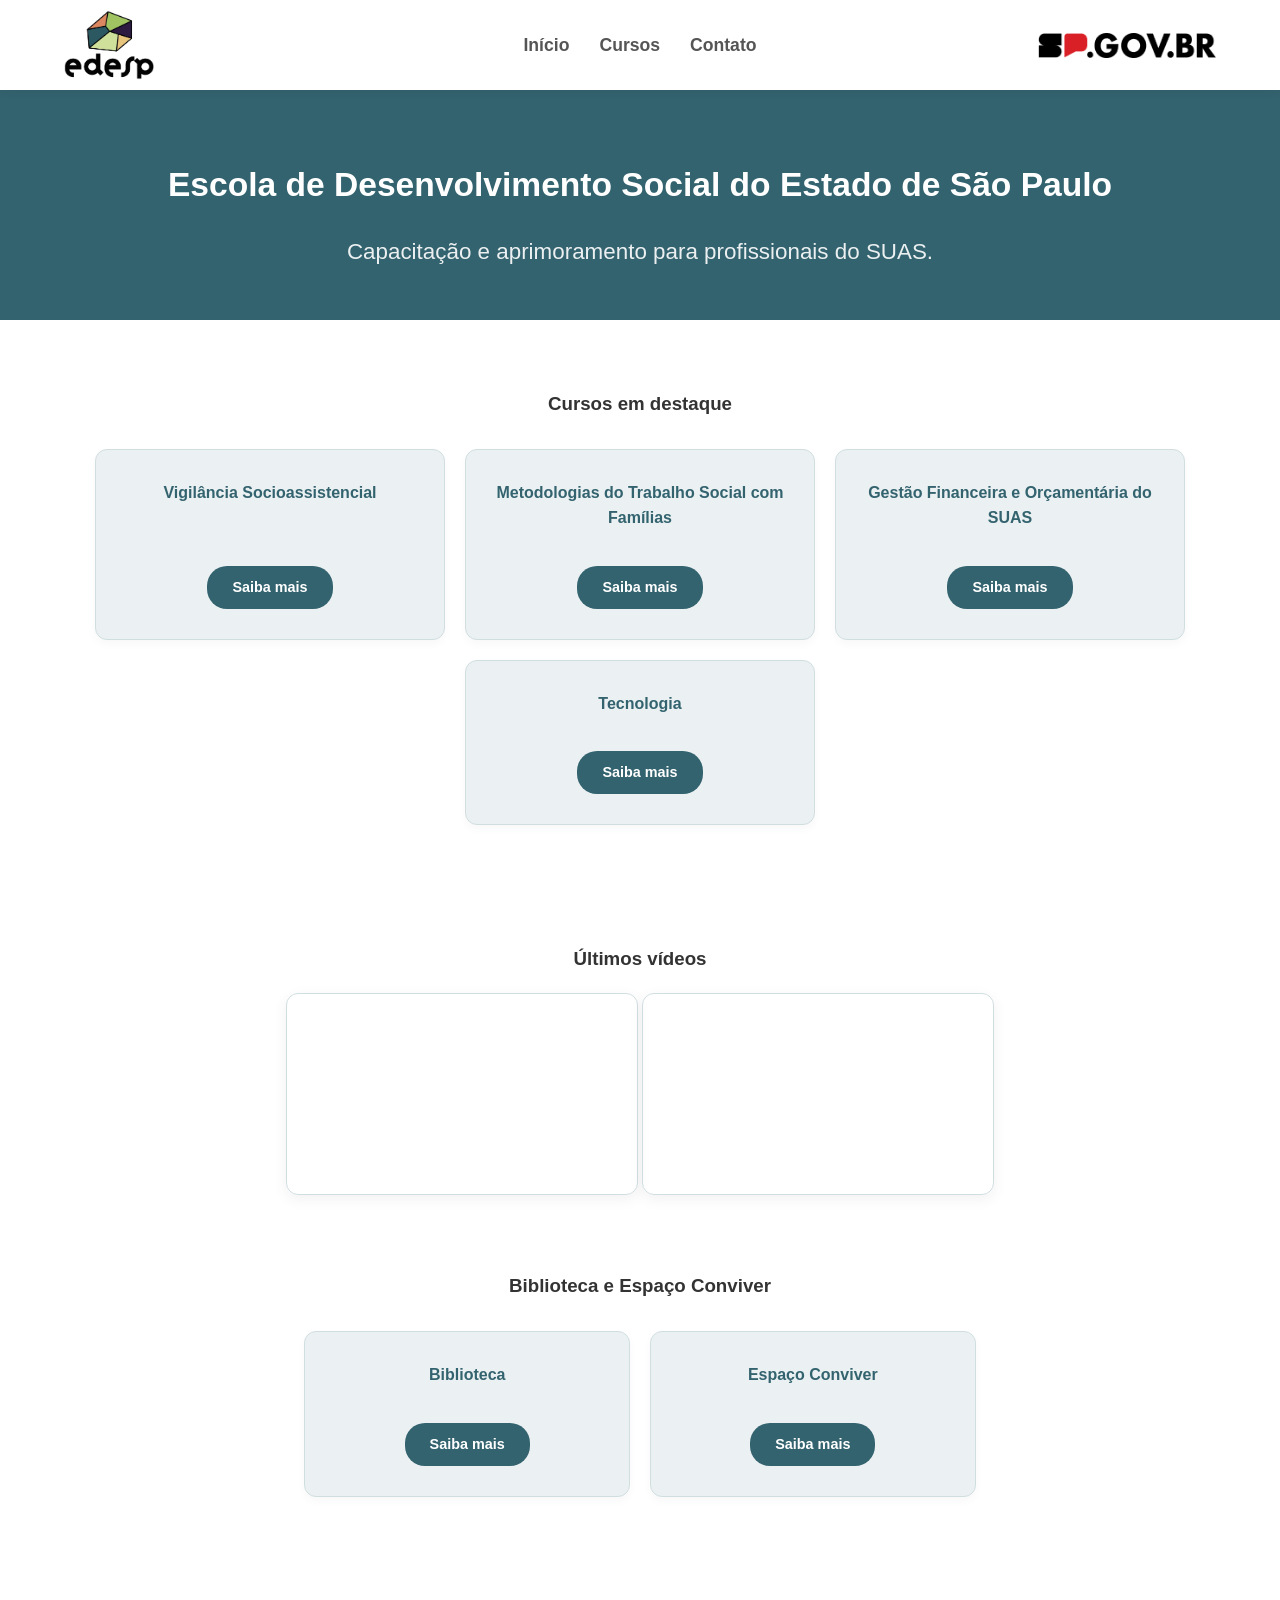
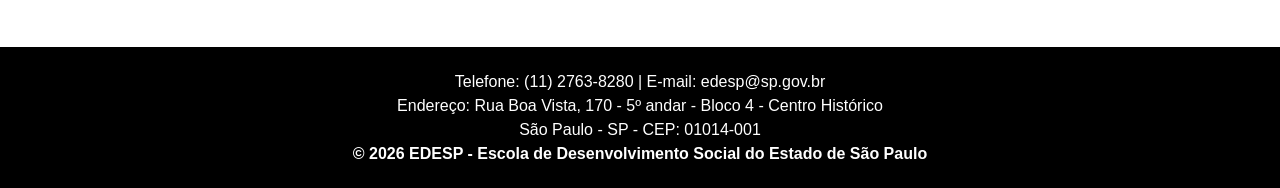
==== index.html @ e1c24aac "Adiciona novas seções de serviços e ajusta layout dos cards" ====
<!DOCTYPE html>
<html lang="pt-br">

<head>
    <meta charset="UTF-8">
    <meta name="viewport" content="width=device-width, initial-scale=1.0">
    <title>Portal EDESP | Início</title>
    <link rel="stylesheet" href="style.css">
</head>

<body>

    <header>
        <!-- Logo 1 (Esquerda) -->
        <a href="index.html" class="logo">
            <img src="assets/logo_edesp.png" alt="Logo EDESP">
        </a>

        <!-- Menu (Centro) -->
        <nav>
            <ul>
                <li><a href="index.html">Início</a></li>
                <li><a href="index.html#cursos">Cursos</a></li>
                <li><a href="#contato">Contato</a></li>
            </ul>
        </nav>

        <!-- Logo 2 (Direita) -->
        <div class="logo-direita">
            <img src="assets/logo-gov.png" alt="Portal EDESP" class="logo-texto">
        </div>
    </header>

    <main>
        <!-- Seção Banner: Impacto visual imediato -->
        <section class="banner">
            <div class="banner-content">
                <h2>Escola de Desenvolvimento Social do Estado de São Paulo</h2>
                <p>Capacitação e aprimoramento para profissionais do SUAS.</p>
            </div>
        </section>

        <!-- Seção Cursos: Cards interativos -->
        <section class="secao-padrao">
            <h3>Cursos em destaque</h3>
            <div class="cards">
                <div class="card">
                    <h4>Vigilância Socioassistencial</h4>
                    <!-- Link para a página específica -->
                    <a href="vigilancia.html" class="saiba-mais">Saiba mais</a>
                </div>

                <div class="card">
                    <h4>Metodologias do Trabalho Social com Famílias</h4>
                    <a href="metodologias.html" class="saiba-mais">Saiba mais</a>
                </div>

                <div class="card">
                    <h4>Gestão Financeira e Orçamentária do SUAS</h4>
                    <a href="financeira.html" class="saiba-mais">Saiba mais</a>
                </div>

                <div class="card">
                    <h4>Tecnologia</h4>
                    <a href="excel.html" class="saiba-mais">Saiba mais</a>
                </div>

            </div>
        </section>

        <!-- Seção Vídeos -->
        <section class="secao-padrao bg-cinza">
            <h3>Últimos vídeos</h3>
            <div class="video-grid">
                <iframe width="100%" height="200" src="https://www.youtube.com/embed/qzc6rpowlBo" title="Vídeo EDESP 1"
                    frameborder="0" allowfullscreen></iframe>
                <iframe width="100%" height="200" src="https://www.youtube.com/embed/QC9WCaXlIE0" title="Vídeo EDESP 2"
                    frameborder="0" allowfullscreen></iframe>
            </div>

            <!-- Início da Seção Única -->
            <section class="secao-padrao">
                <h3>Biblioteca e Espaço Conviver</h3> <!-- Título que engloba os dois -->

                <div class="cards">

                    <!-- CARD 1: BIBLIOTECA -->
                    <div class="card">
                        <h4>Biblioteca</h4>
                        <a href="acervo.html" class="saiba-mais">Saiba mais</a>
                    </div>

                    <!-- CARD 2: CONVIVER -->
                    <div class="card">
                        <h4>Espaço Conviver</h4>
                        <a href="conviver.html" class="saiba-mais">Saiba mais</a>
                    </div>

                </div> <!-- Fecha a div "cards" que segura os dois -->
            </section> <!-- Fecha a seção principal -->

    </main>

    <footer id="contato">
        <p>Telefone: (11) 2763-8280 | E-mail: edesp@sp.gov.br </p>
        <p>Endereço: Rua Boa Vista, 170 - 5º andar - Bloco 4 - Centro Histórico</p>
        <p>São Paulo - SP - CEP: 01014-001</p>
        <p><strong>© 2026 EDESP - Escola de Desenvolvimento Social do Estado de São Paulo</strong></p>
    </footer>

</body>

</html>
---- style.css ----
/* ==========================================================================
   Configurações Gerais
   ========================================================================== */
html {
    scroll-behavior: smooth;
}

:root {
    --cor-primaria-teal: #33636F;
    --cor-secundaria-verde: #9DC27C;
    --cor-destaque-laranja: #D4906F;
    --cor-fundo-site: #ffffff;
    --cor-texto-escuro: #333333;
    --cor-texto-claro: #ffffff;
}

body {
    font-family: 'Segoe UI', Arial, sans-serif;
    margin: 0;
    line-height: 1.6;
    background: var(--cor-fundo-site);
    color: var(--cor-texto-escuro);
}

/* ==========================================================================
   Cabeçalho (Header) - AJUSTADO E EQUILIBRADO
   ========================================================================== */
header {
    background: #ffffff;
    padding: 0 5%;
    /* Padding lateral apenas */
    display: grid;
    /* 1fr para laterais e auto para o centro garante centralização real */
    grid-template-columns: 1fr auto 1fr;
    align-items: center;
    box-shadow: 0 2px 10px rgba(0, 0, 0, 0.05);
    position: sticky;
    top: 0;
    z-index: 1000;
    height: 90px;
    /* Aumentado levemente para acomodar melhor a logo EDESP */
}

/* Logo EDESP (Esquerda) - Aumentamos para ganhar destaque */
.logo {
    display: flex;
    align-items: center;
    justify-content: flex-start;
}

.logo img {
    height: 70px;
    /* Aumentado de 50px para 70px */
    width: auto;
    display: block;
}

/* Menu (Centro) */
nav {
    display: flex;
    align-items: center;
    justify-content: center;
}

nav ul {
    list-style: none;
    margin: 0;
    padding: 0;
    display: flex;
    gap: 30px;
}

nav a {
    color: #555;
    text-decoration: none;
    font-weight: 600;
    font-size: 1.1rem;
    /* Adicione ou ajuste esta linha */
    transition: all 0.3s ease;
    white-space: nowrap;
}

nav a:hover,
nav a.active {
    color: var(--cor-primaria-teal);
}

/* Logo Governo (Direita) - Diminuímos para não dominar o layout */
.logo-direita {
    display: flex;
    align-items: center;
    justify-content: flex-end;
}

.logo-direita img {
    height: 25px;
    /* Reduzido de 35px para 25px para compensar a largura horizontal */
    width: auto;
    display: block;
    filter: grayscale(20%);
    /* Opcional: deixa um pouco menos chamativa que a principal */
}

/* Removemos o equilibrador after antigo pois agora temos 3 elementos reais */

/* ==========================================================================
   Banner Principal
   ========================================================================== */
.banner {
    background-color: var(--cor-primaria-teal);
    padding: 40px 5%;
    text-align: center;
    display: flex;
    justify-content: center;
    align-items: center;
}

.banner-content h2 {
    color: var(--cor-texto-claro) !important;
    font-size: 2.1rem;
    margin-bottom: 10px;
}

.banner-content p {
    color: var(--cor-texto-claro) !important;
    font-size: 1.4rem;
    margin-bottom: 10px;
    opacity: 0.9;
}

.btn-principal {
    display: inline-block;
    background-color: var(--cor-secundaria-verde);
    color: #333;
    padding: 12px 30px;
    text-decoration: none;
    border-radius: 30px;
    font-weight: bold;
    transition: all 0.3s ease;
}

.btn-principal:hover {
    background-color: var(--cor-destaque-laranja);
    color: #fff;
    transform: translateY(-2px);
}

/* ==========================================================================
   Seção de Cards e Vídeos - REVISADO
   ========================================================================== */
section,
.secao-padrao {
    padding: 50px 5%;
    max-width: 1200px;
    margin: 0 auto;
    text-align: center;
}

/* 1. O CONTÊINER: Controla como os cards se espalham */
.cards {
    display: flex;
    flex-wrap: wrap;         /* Permite que novos cards pulem de linha */
    justify-content: center; /* Centraliza a linha se houver menos de 3 cards */
    gap: 20px;               /* Espaço exato entre os cards */
    margin-top: 30px;
}

/* 2. O CARD: Controla o tamanho individual */
.card {
    background: #EBF1F2; 
    padding: 30px;
    border-radius: 12px;
    min-height: 120px; /* Ajuste esse valor conforme o conteúdo dos seus cards */
    
    /* CONFIGURAÇÃO DE LARGURA PARA 3 POR LINHA */
    flex: 0 1 calc(33.333% - 20px); 
    min-width: 280px;  /* Proteção para telas pequenas/celular */
    max-width: 350px;  /* Proteção para telas muito grandes */
    box-sizing: border-box; /* Garante que o padding não aumente o tamanho do card */
    
    /* ALINHAMENTO INTERNO */
    display: flex;
    flex-direction: column;
    align-items: center;
    text-align: center;
    justify-content: space-between;
    
    /* ESTÉTICA */
    border: 1px solid #D1DEE0; 
    box-shadow: 0 4px 10px rgba(0,0,0,0.03);
    transition: all 0.3s ease;
}
.card:hover {
    transform: translateY(-8px);
    background: #ffffff;
    border-color: var(--cor-primaria-teal);
    box-shadow: 0 12px 25px rgba(51, 99, 111, 0.15);
}

/* Ajustado para aceitar h3 ou h4 dentro do card */
.card h3,
.card h4 {
    color: var(--cor-primaria-teal);
    margin-bottom: 15px;
    margin-top: 0;
}

.saiba-mais {
    display: inline-block;
    background-color: var(--cor-primaria-teal);
    color: white;
    padding: 10px 25px;
    /* Aumentei um pouco a largura do botão */
    border-radius: 20px;
    text-decoration: none;
    font-weight: bold;
    font-size: 0.9rem;
    margin-top: 20px;
    /* Garante distância do texto acima */
    transition: all 0.3s ease;
}

/* Vídeos com proporção travada */
.video-grid iframe {
    width: 100%;
    max-width: 350px;
    min-width: 280px;
    border-radius: 12px;
    border: 1px solid #D1DEE0;
    box-shadow: 0 4px 15px rgba(0, 0, 0, 0.06);
    aspect-ratio: 16 / 9;
    transition: transform 0.3s ease;
}

/* ==========================================================================
   Rodapé
   ========================================================================== */
footer {
    background: #000000;
    color: white;
    text-align: center;
    padding: 20px 5%;
    /* Diminuí um pouco o padding para o rodapé ficar mais fino */
    margin-top: 50px;
}

/* Esta regra foca nos parágrafos dentro do rodapé */
footer p {

    line-height: 1.2;
    /* Diminui o espaço entre as linhas */
    margin: 5px 0;
    /* Diminui o espaço entre um parágrafo e outro */
    font-size: 1.0rem;
    /* Opcional: uma letra levemente menor fica elegante no rodapé */
}
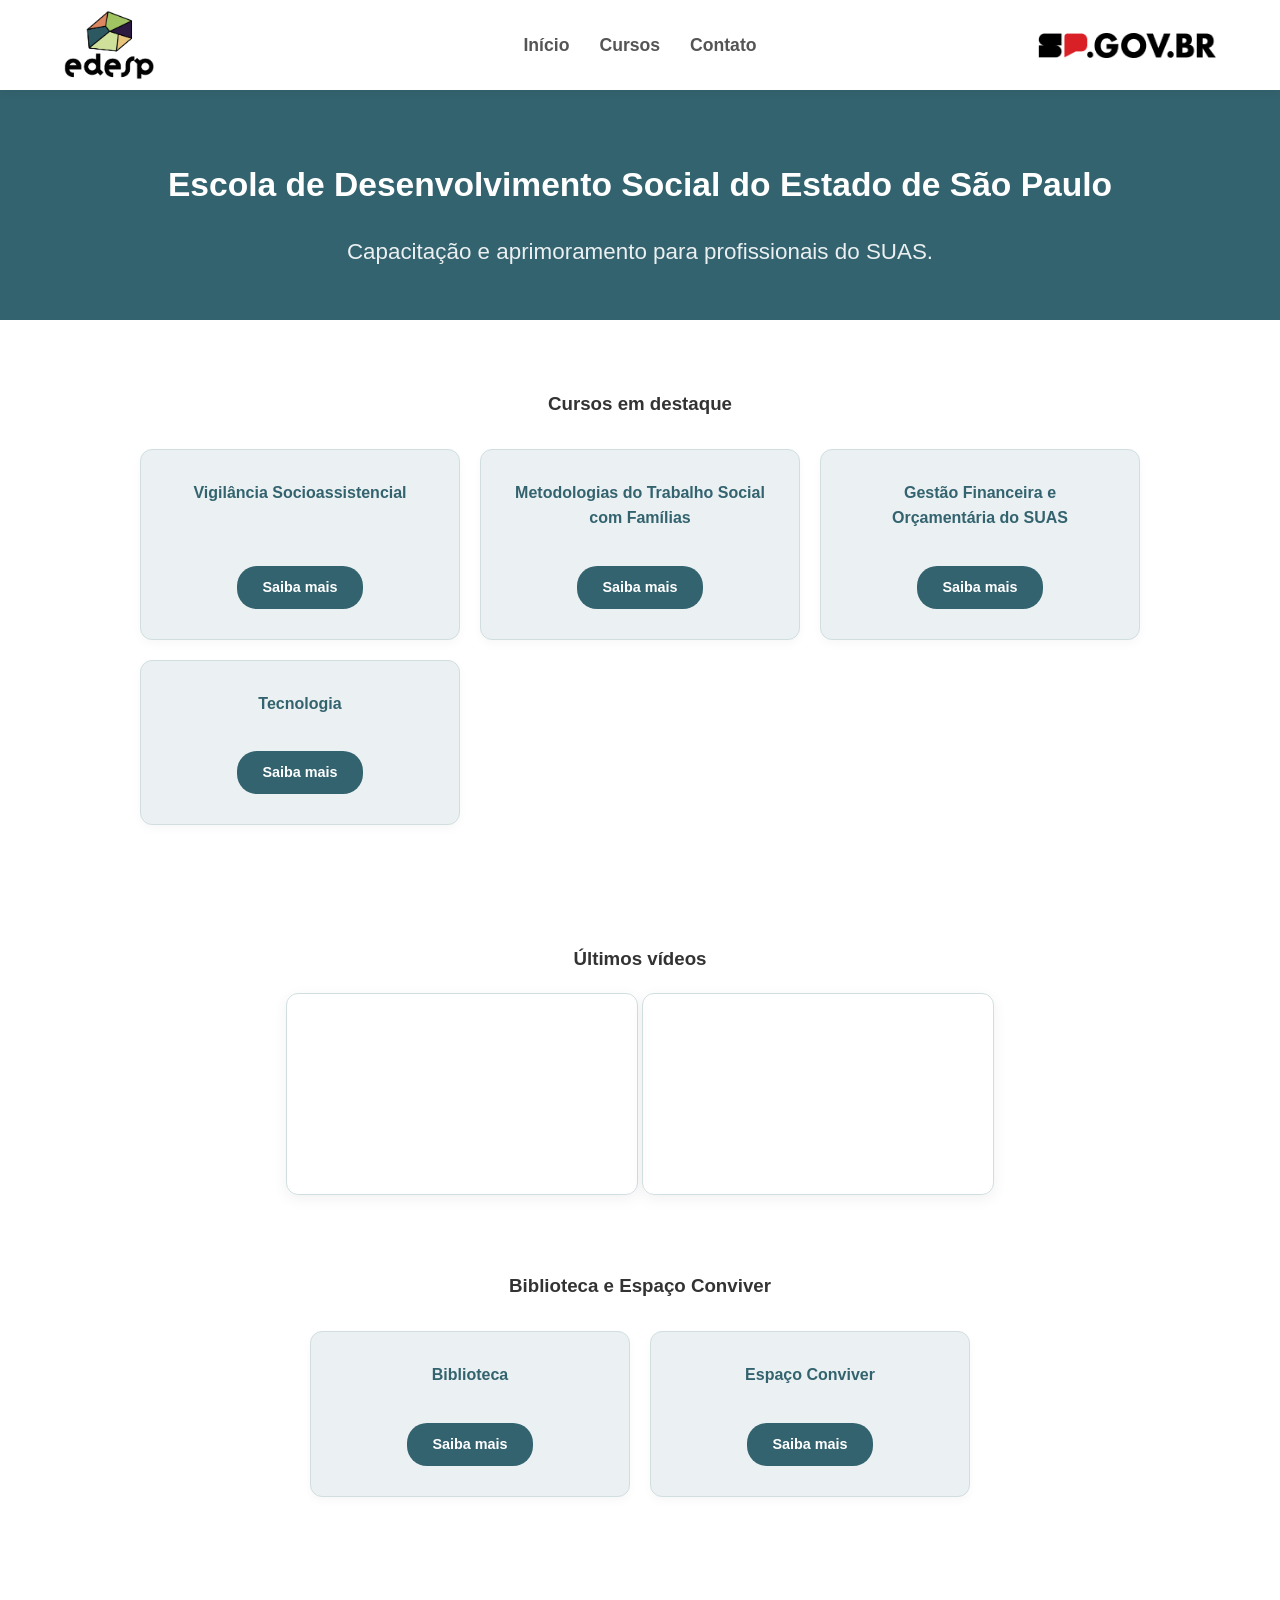
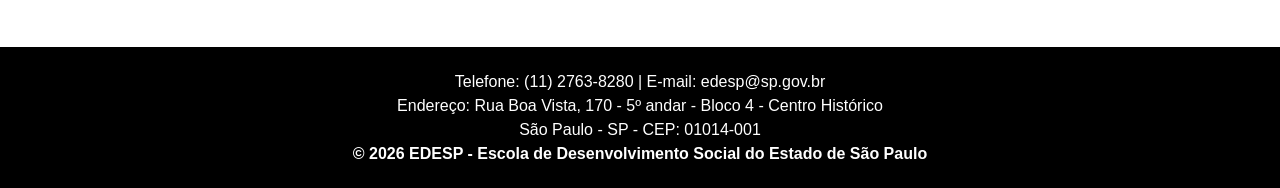
==== commit 371f1624: "Ajuste CSS e caminho do arquivo" ====
--- a/index.html
+++ b/index.html
@@ -5,7 +5,8 @@
     <meta charset="UTF-8">
     <meta name="viewport" content="width=device-width, initial-scale=1.0">
     <title>Portal EDESP | Início</title>
-    <link rel="stylesheet" href="style.css">
+    <!-- Remova a barra inicial para ele procurar na mesma pasta do HTML -->
+<link rel="stylesheet" href="style.css?v=2.0">
 </head>
 
 <body>
--- a/style.css
+++ b/style.css
@@ -156,13 +156,15 @@
     text-align: center;
 }
 
-/* 1. O CONTÊINER: Controla como os cards se espalham */
 .cards {
-    display: flex;
-    flex-wrap: wrap;         /* Permite que novos cards pulem de linha */
-    justify-content: center; /* Centraliza a linha se houver menos de 3 cards */
-    gap: 20px;               /* Espaço exato entre os cards */
+    display: grid;
+    /* Mudamos para auto-fill para que ele reserve o espaço das colunas vazias */
+    /* E definimos 1fr para que todos tenham exatamente o mesmo tamanho */
+    grid-template-columns: repeat(auto-fit, 320px);
+    gap: 20px;
     margin-top: 30px;
+    /* Agora o center vai funcionar, pois sobrará espaço nas laterais */
+    justify-content: center;
 }
 
 /* 2. O CARD: Controla o tamanho individual */
@@ -170,12 +172,7 @@
     background: #EBF1F2; 
     padding: 30px;
     border-radius: 12px;
-    min-height: 120px; /* Ajuste esse valor conforme o conteúdo dos seus cards */
-    
-    /* CONFIGURAÇÃO DE LARGURA PARA 3 POR LINHA */
-    flex: 0 1 calc(33.333% - 20px); 
-    min-width: 280px;  /* Proteção para telas pequenas/celular */
-    max-width: 350px;  /* Proteção para telas muito grandes */
+    width: 100%;
     box-sizing: border-box; /* Garante que o padding não aumente o tamanho do card */
     
     /* ALINHAMENTO INTERNO */
@@ -184,17 +181,24 @@
     align-items: center;
     text-align: center;
     justify-content: space-between;
+    
     
     /* ESTÉTICA */
     border: 1px solid #D1DEE0; 
     box-shadow: 0 4px 10px rgba(0,0,0,0.03);
     transition: all 0.3s ease;
 }
-.card:hover {
-    transform: translateY(-8px);
-    background: #ffffff;
-    border-color: var(--cor-primaria-teal);
-    box-shadow: 0 12px 25px rgba(51, 99, 111, 0.15);
+/* Quando o mouse estiver sobre o CARD, o botão SAIBAMAIS muda de cor */
+.card:hover .saiba-mais {
+    background-color: var(--cor-destaque-laranja);
+    transform: scale(1.05); /* Dá um leve aumento para destacar a ação */
+}
+
+/* Garanta que o botão original tenha a transição para o efeito ser suave */
+.saiba-mais {
+    transition: all 0.3s ease;
+    background-color: var(--cor-primaria-teal); /* Cor original (azul) */
+    /* ... o restante do seu código atual ... */
 }
 
 /* Ajustado para aceitar h3 ou h4 dentro do card */
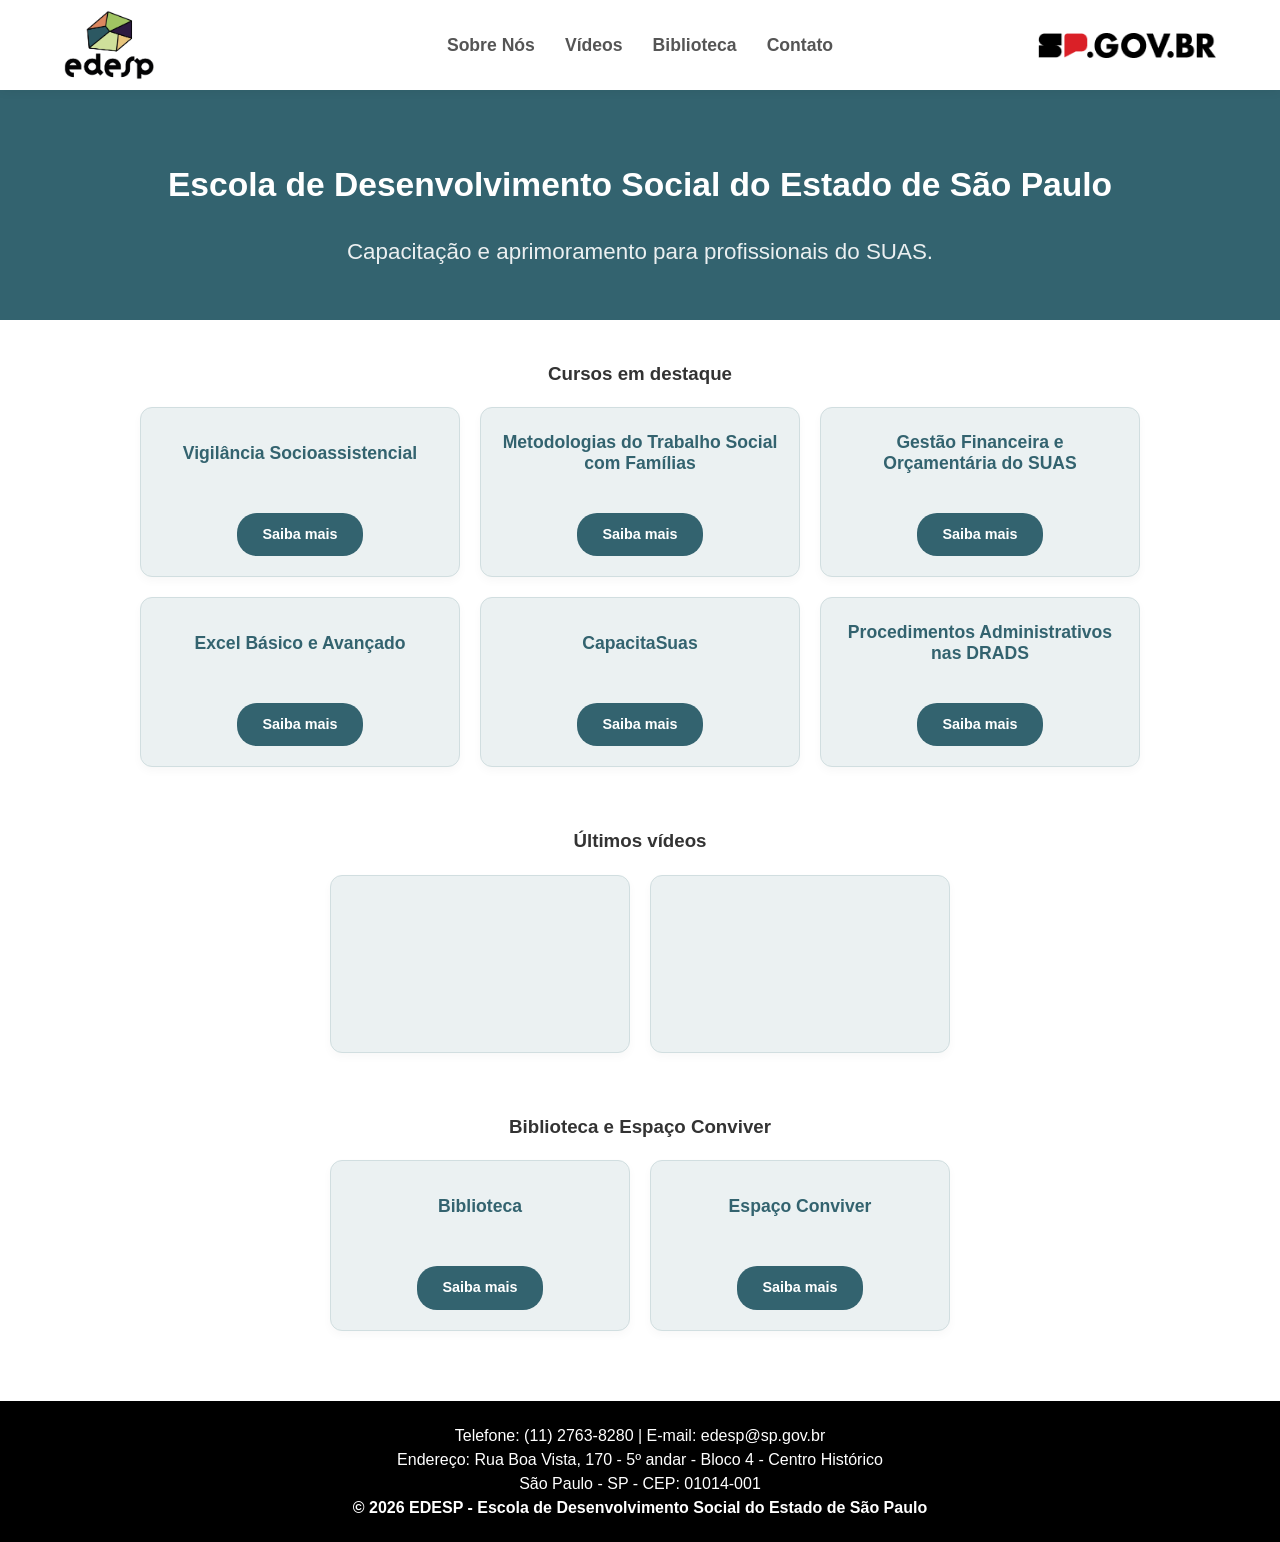
==== commit e58c40f1: "ajustes e inclusão de páginas" ====
--- a/index.html
+++ b/index.html
@@ -5,8 +5,10 @@
     <meta charset="UTF-8">
     <meta name="viewport" content="width=device-width, initial-scale=1.0">
     <title>Portal EDESP | Início</title>
+    <!-- 1. Font Awesome (Ícones) -->
+    <link rel="stylesheet" href="https://cdnjs.cloudflare.com/ajax/libs/font-awesome/6.0.0/css/all.min.css">
     <!-- Remova a barra inicial para ele procurar na mesma pasta do HTML -->
-<link rel="stylesheet" href="style.css?v=2.0">
+    <link rel="stylesheet" href="style.css?v=2.0">
 </head>
 
 <body>
@@ -20,9 +22,10 @@
         <!-- Menu (Centro) -->
         <nav>
             <ul>
-                <li><a href="index.html">Início</a></li>
-                <li><a href="index.html#cursos">Cursos</a></li>
-                <li><a href="#contato">Contato</a></li>
+                <li><a href="sobre.html">Sobre Nós</a></li>
+                <li><a href="index.html#secao-videos">Vídeos</a></li>
+                <li><a href="index.html#secao-biblioteca">Biblioteca</a></li>
+                <li><a href="contato.html">Contato</a></li>
             </ul>
         </nav>
 
@@ -62,43 +65,60 @@
                 </div>
 
                 <div class="card">
-                    <h4>Tecnologia</h4>
+                    <h4>Excel Básico e Avançado</h4>
                     <a href="excel.html" class="saiba-mais">Saiba mais</a>
+                </div>
+
+                <div class="card">
+                    <h4>CapacitaSuas</h4>
+                    <a href="capacitasuas.html" class="saiba-mais">Saiba mais</a>
+                </div>
+
+                <div class="card">
+                    <h4>Procedimentos Administrativos nas DRADS</h4>
+                    <a href="administrativo.html" class="saiba-mais">Saiba mais</a>
                 </div>
 
             </div>
         </section>
 
-        <!-- Seção Vídeos -->
-        <section class="secao-padrao bg-cinza">
+        <section id="secao-videos" class="secao-padrao bg-cinza">
             <h3>Últimos vídeos</h3>
-            <div class="video-grid">
-                <iframe width="100%" height="200" src="https://www.youtube.com/embed/qzc6rpowlBo" title="Vídeo EDESP 1"
-                    frameborder="0" allowfullscreen></iframe>
-                <iframe width="100%" height="200" src="https://www.youtube.com/embed/QC9WCaXlIE0" title="Vídeo EDESP 2"
-                    frameborder="0" allowfullscreen></iframe>
+            <div class="cards"> <!-- Usamos a classe 'cards' para manter o alinhamento igual aos outros -->
+
+                <!-- Bloco de Vídeo 1 como um Card -->
+                <div class="card card-video">
+                    <iframe src="https://www.youtube.com/embed/qzc6rpowlBo" title="Vídeo EDESP 1" frameborder="0"
+                        allowfullscreen></iframe>
+                </div>
+
+                <!-- Bloco de Vídeo 2 como um Card -->
+                <div class="card card-video">
+                    <iframe src="https://www.youtube.com/embed/QC9WCaXlIE0" title="Vídeo EDESP 2" frameborder="0"
+                        allowfullscreen></iframe>
+                </div>
+
             </div>
+        </section>
 
-            <!-- Início da Seção Única -->
-            <section class="secao-padrao">
-                <h3>Biblioteca e Espaço Conviver</h3> <!-- Título que engloba os dois -->
+        <section id="secao-biblioteca" class="secao-padrao">
+            <h3>Biblioteca e Espaço Conviver</h3>
+            <div class="cards">
 
-                <div class="cards">
+                <!-- Card 1 -->
+                <div class="card">
+                    <h4>Biblioteca</h4>
+                    <a href="acervo.html" class="saiba-mais">Saiba mais</a>
+                </div>
 
-                    <!-- CARD 1: BIBLIOTECA -->
-                    <div class="card">
-                        <h4>Biblioteca</h4>
-                        <a href="acervo.html" class="saiba-mais">Saiba mais</a>
-                    </div>
+                <!-- Card 2 -->
+                <div class="card">
+                    <h4>Espaço Conviver</h4>
+                    <a href="convivencia.html" class="saiba-mais">Saiba mais</a>
+                </div>
 
-                    <!-- CARD 2: CONVIVER -->
-                    <div class="card">
-                        <h4>Espaço Conviver</h4>
-                        <a href="conviver.html" class="saiba-mais">Saiba mais</a>
-                    </div>
-
-                </div> <!-- Fecha a div "cards" que segura os dois -->
-            </section> <!-- Fecha a seção principal -->
+            </div>
+        </section>
 
     </main>
 
@@ -109,6 +129,31 @@
         <p><strong>© 2026 EDESP - Escola de Desenvolvimento Social do Estado de São Paulo</strong></p>
     </footer>
 
+    <!-- 1. O Botão primeiro -->
+    <button id="backToTop" title="Voltar ao topo">
+        <i class="fa-solid fa-arrow-up"></i>
+    </button>
+
+    <!-- 2. O Script depois -->
+    <script>
+        const backToTop = document.getElementById("backToTop");
+
+        window.onscroll = function () {
+            if (document.body.scrollTop > 300 || document.documentElement.scrollTop > 300) {
+                backToTop.style.display = "flex"; // Use flex para alinhar o ícone
+            } else {
+                backToTop.style.display = "none";
+            }
+        };
+
+        backToTop.onclick = function () {
+            window.scrollTo({
+                top: 0,
+                behavior: "smooth"
+            });
+        };
+    </script>
+
 </body>
 
 </html>
--- a/style.css
+++ b/style.css
@@ -101,7 +101,43 @@
     /* Opcional: deixa um pouco menos chamativa que a principal */
 }
 
-/* Removemos o equilibrador after antigo pois agora temos 3 elementos reais */
+.container-contato {
+    display: flex;
+    flex-wrap: wrap;
+    gap: 40px;
+    justify-content: center;
+    margin-top: 30px;
+}
+
+.info-contato {
+    flex: 1;
+    min-width: 300px;
+    text-align: left;
+}
+
+.form-contato {
+    flex: 1;
+    min-width: 300px;
+    display: flex;
+    flex-direction: column;
+    gap: 15px;
+}
+
+.form-contato input,
+.form-contato textarea {
+    width: 100%;
+    padding: 12px;
+    border: 1px solid #D1DEE0;
+    border-radius: 8px;
+    background: #F9F9F9;
+    font-family: inherit;
+}
+
+.form-contato button {
+    cursor: pointer;
+    border: none;
+    align-self: flex-start;
+}
 
 /* ==========================================================================
    Banner Principal
@@ -150,7 +186,7 @@
    ========================================================================== */
 section,
 .secao-padrao {
-    padding: 50px 5%;
+    padding: 20px 5%;
     max-width: 1200px;
     margin: 0 auto;
     text-align: center;
@@ -167,46 +203,68 @@
     justify-content: center;
 }
 
-/* 2. O CARD: Controla o tamanho individual */
 .card {
-    background: #EBF1F2; 
-    padding: 30px;
+    background: #EBF1F2;
+    padding: 20px;
     border-radius: 12px;
+    transition: all 0.3s ease;
+    /* Isso faz o "salto" ser elegante e não um tranco */
+
+    /* Largura flexível mas com limite */
     width: 100%;
-    box-sizing: border-box; /* Garante que o padding não aumente o tamanho do card */
-    
-    /* ALINHAMENTO INTERNO */
+    max-width: 320px;
+
+    /* ALTURA AUTOMÁTICA: O card cresce conforme o texto */
+    height: auto;
+    min-height: 150px;
+    /* Garante que não fiquem achatados demais */
+
+    box-sizing: border-box;
     display: flex;
     flex-direction: column;
+    justify-content: space-between;
     align-items: center;
     text-align: center;
-    justify-content: space-between;
-    
-    
-    /* ESTÉTICA */
-    border: 1px solid #D1DEE0; 
-    box-shadow: 0 4px 10px rgba(0,0,0,0.03);
-    transition: all 0.3s ease;
-}
+
+    /* Adicionando a borda e sombra que estavam soltas no seu código */
+    border: 1px solid #D1DEE0;
+    box-shadow: 0 4px 10px rgba(0, 0, 0, 0.03);
+    transition: all 0.3s ease;
+}
+
 /* Quando o mouse estiver sobre o CARD, o botão SAIBAMAIS muda de cor */
 .card:hover .saiba-mais {
     background-color: var(--cor-destaque-laranja);
-    transform: scale(1.05); /* Dá um leve aumento para destacar a ação */
+    transform: scale(1.05);
+    /* Dá um leve aumento para destacar a ação */
 }
 
 /* Garanta que o botão original tenha a transição para o efeito ser suave */
 .saiba-mais {
     transition: all 0.3s ease;
-    background-color: var(--cor-primaria-teal); /* Cor original (azul) */
+    background-color: var(--cor-primaria-teal);
+    /* Cor original (azul) */
     /* ... o restante do seu código atual ... */
 }
 
 /* Ajustado para aceitar h3 ou h4 dentro do card */
 .card h3,
 .card h4 {
+    /* 1. Define uma altura fixa para a área do título */
+    /* 50px geralmente cabem 2 linhas de texto com folga */
+    height: 50px;
+
+    /* 2. Centraliza o texto verticalmente dentro desses 50px */
+    display: flex;
+    align-items: center;
+    justify-content: center;
+
+    /* 3. Ajustes finos de margem e fonte */
+    margin-top: 0;
+    margin-bottom: 15px;
+    line-height: 1.2;
     color: var(--cor-primaria-teal);
-    margin-bottom: 15px;
-    margin-top: 0;
+    font-size: 1.1rem;
 }
 
 .saiba-mais {
@@ -224,16 +282,69 @@
     transition: all 0.3s ease;
 }
 
-/* Vídeos com proporção travada */
-.video-grid iframe {
+/* Pode apagar aquelas regras com !important da biblioteca e deixar apenas isso: */
+#secao-biblioteca .cards {
+    display: flex;
+    flex-wrap: wrap;
+    justify-content: center;
+    gap: 20px;
+}
+
+/* Forçamos os cards da biblioteca a terem altura automática */
+#secao-biblioteca .card {
+    height: auto !important;
+    min-height: 150px;
+    /* Ajuste essa altura para ficar parecida com os de cima */
+    flex: 0 1 300px !important;
+    /* Impede que eles cresçam para os lados também */
+}
+
+/* Estilo específico para o card que contém vídeo */
+.card-video {
+    padding: 10px;
+    /* Reduz um pouco o espaço interno para o vídeo aparecer mais */
+    display: flex;
+    flex-direction: column;
+    gap: 10px;
+}
+
+.card-video iframe {
     width: 100%;
-    max-width: 350px;
-    min-width: 280px;
-    border-radius: 12px;
-    border: 1px solid #D1DEE0;
-    box-shadow: 0 4px 15px rgba(0, 0, 0, 0.06);
+    /* O vídeo ocupa toda a largura do card */
     aspect-ratio: 16 / 9;
-    transition: transform 0.3s ease;
+    /* Mantém o formato padrão de cinema/YouTube */
+    height: auto;
+    /* A altura se ajusta sozinha à largura */
+    border-radius: 8px;
+    /* Deixa as pontas do vídeo arredondadas como o card */
+}
+
+/* Garante que os cards de vídeo tenham o mesmo tamanho dos de curso/biblioteca */
+.card-video {
+    flex: 0 1 300px;
+    /* Mesma largura que definimos para a biblioteca */
+    height: auto;
+    align-self: flex-start;
+}
+
+.cards,
+.video-grid {
+    display: flex;
+    flex-wrap: wrap;
+    justify-content: center;
+    align-items: flex-start;
+    /* CRUCIAL: impede que os cards fiquem altos sem necessidade */
+    gap: 20px;
+    width: 100%;
+    max-width: 1200px;
+    margin: 0 auto;
+}
+
+/* Para ficar um embaixo do outro no celular */
+@media (max-width: 768px) {
+    .video-grid {
+        grid-template-columns: 1fr;
+    }
 }
 
 /* ==========================================================================
@@ -257,4 +368,54 @@
     /* Diminui o espaço entre um parágrafo e outro */
     font-size: 1.0rem;
     /* Opcional: uma letra levemente menor fica elegante no rodapé */
+}
+
+/* Estado Normal do Botão */
+#backToTop {
+    position: fixed;
+    bottom: 20px;
+    right: 20px;
+    width: 45px;
+    height: 45px;
+    background-color: #008080;
+    /* Sua cor Teal padrão */
+    color: #ffffff !important;
+    display: flex;
+    align-items: center;
+    justify-content: center;
+    border-radius: 50%;
+    text-decoration: none;
+    font-size: 24px;
+    z-index: 9999;
+    transition: background-color 0.3s ease, transform 0.3s ease;
+    border: none;
+    cursor: pointer;
+}
+
+/* Efeito Alaranjado ao passar o mouse */
+#backToTop:hover {
+    background-color: #d4906f;
+    /* Laranja (ajuste para o seu tom exato) */
+    transform: translateY(-5px);
+    color: #ffffff !important;
+}
+
+.link-voltar {
+    display: block;
+    text-align: left;
+    margin-top: 35px;
+    color: var(--cor-primaria-teal);
+    font-weight: bold;
+    text-decoration: none;
+}
+
+.conteudo-institucional h2 {
+    text-align: center;
+    /* Título centralizado */
+}
+
+.conteudo-institucional p,
+.conteudo-institucional ul {
+    text-align: left;
+    /* Parágrafos e listas à esquerda */
 }
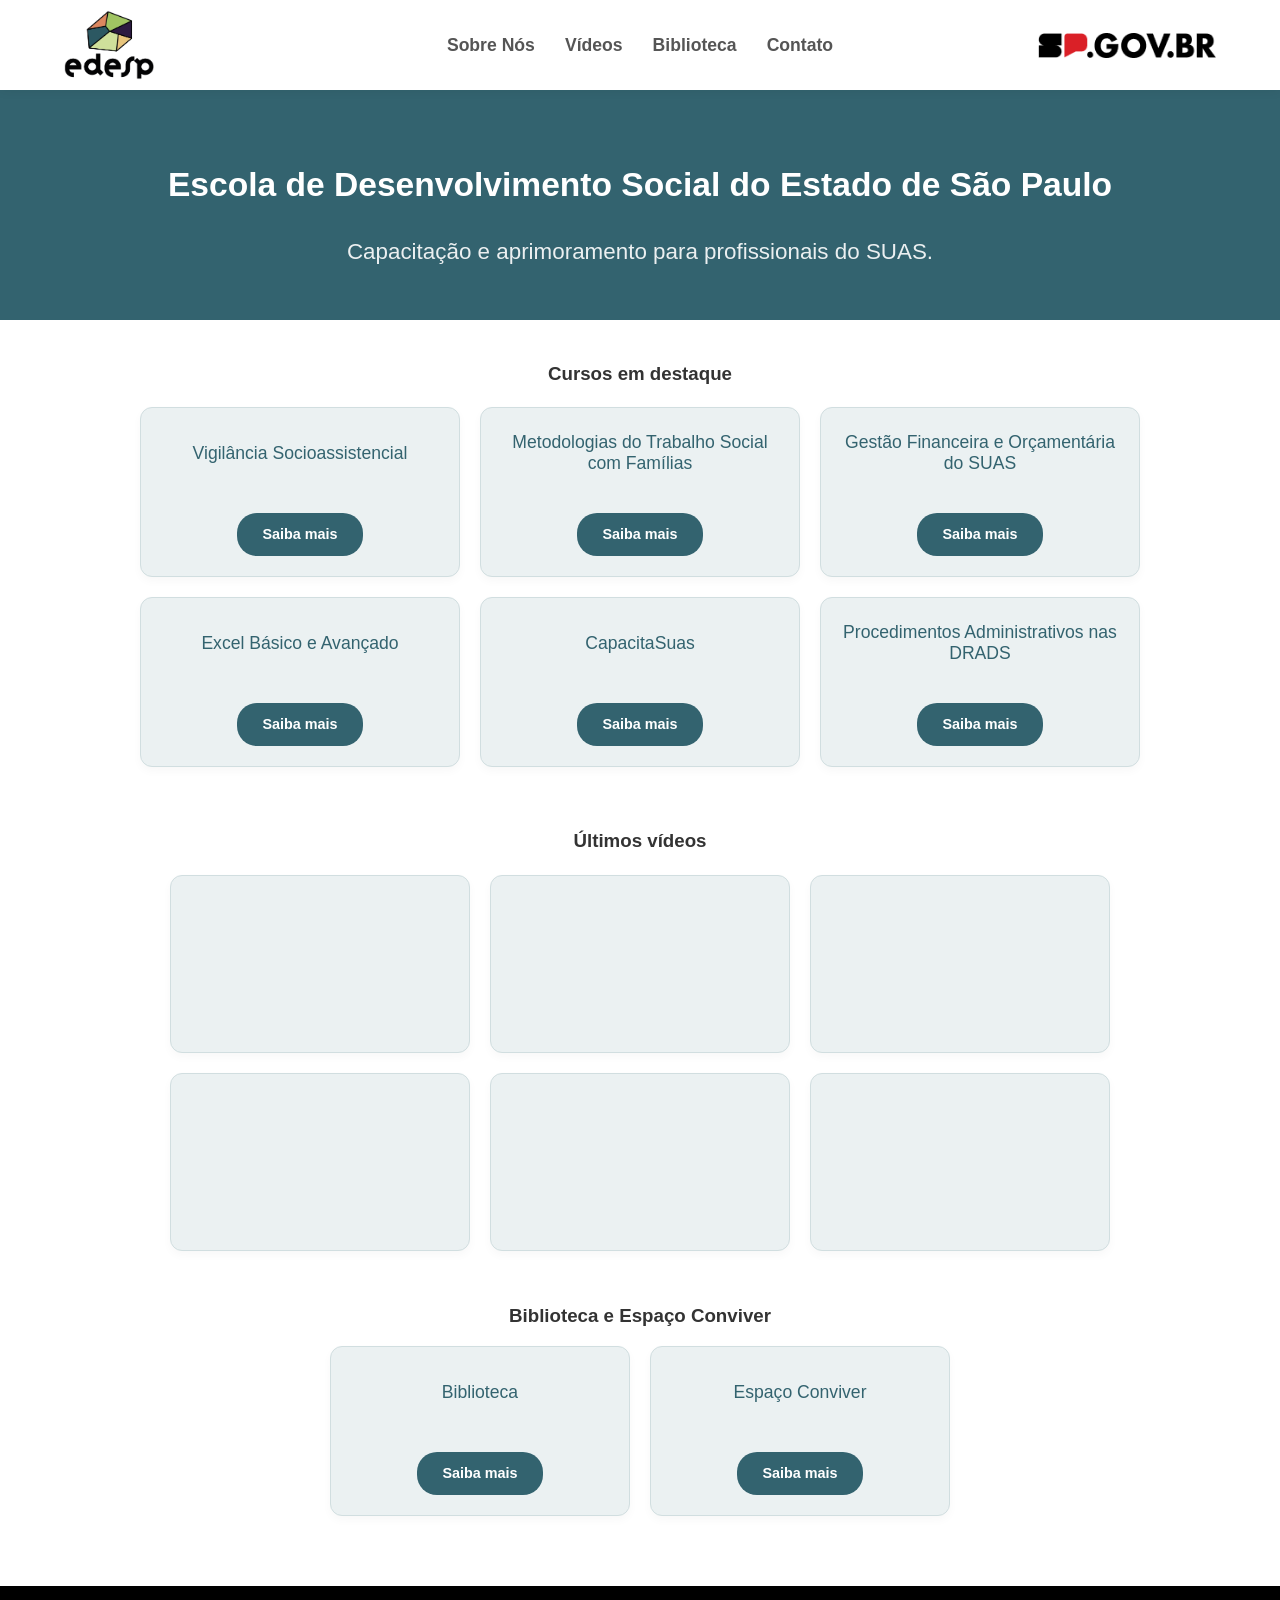
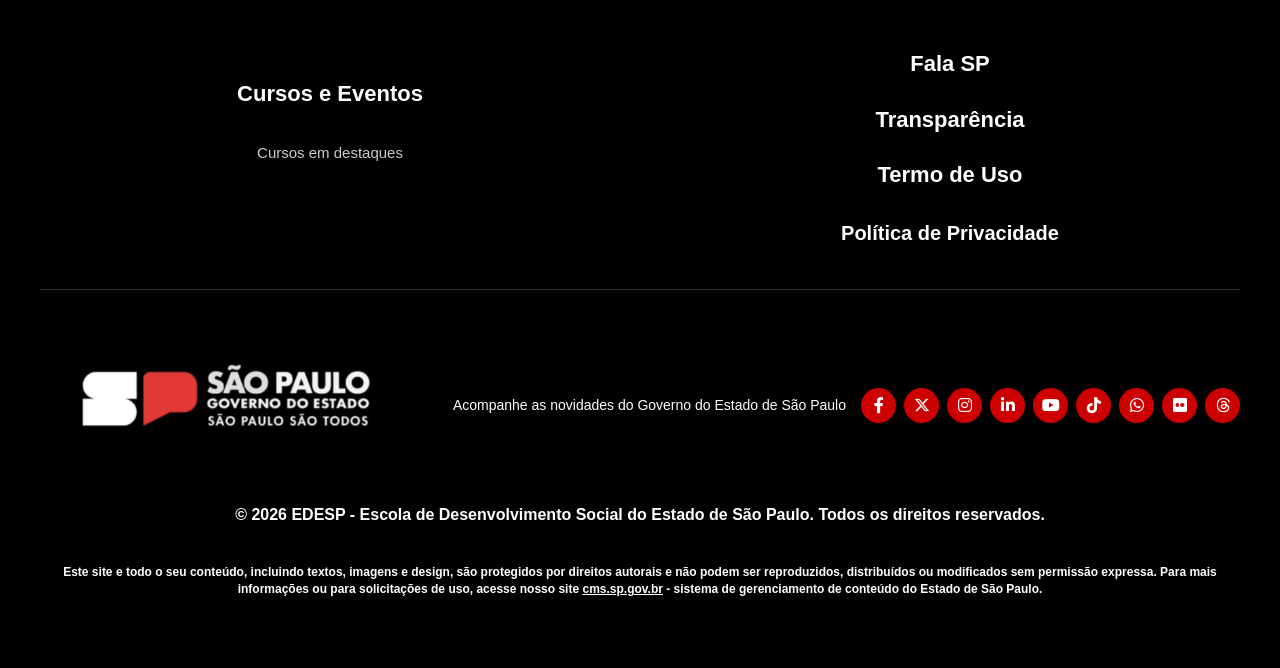
==== commit 9621c0df: "inclusões e atualizações diversas" ====
--- a/index.html
+++ b/index.html
@@ -5,6 +5,7 @@
     <meta charset="UTF-8">
     <meta name="viewport" content="width=device-width, initial-scale=1.0">
     <title>Portal EDESP | Início</title>
+    <link rel="stylesheet" href="https://cdnjs.cloudflare.com/ajax/libs/font-awesome/6.5.1/css/all.min.css">
     <!-- 1. Font Awesome (Ícones) -->
     <link rel="stylesheet" href="https://cdnjs.cloudflare.com/ajax/libs/font-awesome/6.0.0/css/all.min.css">
     <!-- Remova a barra inicial para ele procurar na mesma pasta do HTML -->
@@ -98,6 +99,34 @@
                         allowfullscreen></iframe>
                 </div>
 
+                <!-- Bloco de Vídeo 3 como um Card -->
+                <div class="card card-video">
+                    <iframe src="https://www.youtube.com/embed/1Tf4jmavlxU" title="Vídeo EDESP 3" frameborder="0"
+                        allowfullscreen>
+                    </iframe>
+                </div>
+
+                <!-- Bloco de Vídeo 4 como um Card -->
+                <div class="card card-video">
+                    <iframe src="https://www.youtube.com/embed/DARtekmsbq0" title="Vídeo EDESP 4" frameborder="0"
+                        allowfullscreen>
+                    </iframe>
+                </div>
+
+                <!-- Bloco de Vídeo 5 como um Card -->
+                <div class="card card-video">
+                    <iframe src="https://www.youtube.com/embed/h4OtOSZ3TgY" title="Vídeo EDESP 5" frameborder="0"
+                        allowfullscreen>
+                    </iframe>
+                </div>
+
+                <!-- Bloco de Vídeo 6 como um Card -->
+                <div class="card card-video">
+                    <iframe src="https://www.youtube.com/embed/n4eS8J1VWD8" title="Vídeo EDESP 6" frameborder="0"
+                        allowfullscreen>
+                    </iframe>
+                </div>
+
             </div>
         </section>
 
@@ -108,7 +137,7 @@
                 <!-- Card 1 -->
                 <div class="card">
                     <h4>Biblioteca</h4>
-                    <a href="acervo.html" class="saiba-mais">Saiba mais</a>
+                    <a href="biblioteca.html" class="saiba-mais">Saiba mais</a>
                 </div>
 
                 <!-- Card 2 -->
@@ -122,11 +151,143 @@
 
     </main>
 
-    <footer id="contato">
-        <p>Telefone: (11) 2763-8280 | E-mail: edesp@sp.gov.br </p>
-        <p>Endereço: Rua Boa Vista, 170 - 5º andar - Bloco 4 - Centro Histórico</p>
-        <p>São Paulo - SP - CEP: 01014-001</p>
-        <p><strong>© 2026 EDESP - Escola de Desenvolvimento Social do Estado de São Paulo</strong></p>
+    <footer
+        style="background-color: #000000; color: #ffffff; padding: 60px 20px 20px; font-family: sans-serif; width: 100%; box-sizing: border-box;">
+
+        <!-- Parte Superior: Colunas de Links -->
+        <div
+            style="max-width: 1200px; margin: 0 auto; display: flex; flex-wrap: wrap; justify-content:建设; gap: 40px; margin-bottom: 50px;">
+
+            <!-- Cursos e Eventos -->
+            <div style="flex: 1; min-width: 200px;">
+                <h4 style="font-size: 22px; margin-bottom: 25px; font-weight: bold;">Cursos e Eventos</h4>
+                <ul style="list-style: none; padding: 0; margin: 0; font-size: 15px; line-height: 2.2;">
+                    <li><a href="index.html#secao-cursos"
+                            style="color: #ffffff; text-decoration: none; opacity: 0.8;">Cursos em destaques</a></li>
+                </ul>
+            </div>
+
+
+            <!-- Links Rápidos (Lado Direito do Footer) -->
+            <div style="flex: 1; min-width: 250px; display: flex; flex-direction: column; gap: 20px;">
+
+                <a href="https://www.fala.sp.gov.br/" target="_blank"
+                    style="color: #ffffff; text-decoration: none; font-size: 22px; font-weight: bold;">
+                    Fala SP
+                </a>
+
+                <a href="https://www.transparencia.sp.gov.br/" target="_blank"
+                    style="color: #ffffff; text-decoration: none; font-size: 22px; font-weight: bold;">
+                    Transparência
+                </a>
+
+                <!-- Link do Termo de Uso Atualizado -->
+                <a href="https://www.cms.sp.gov.br/cms/termo-uso" target="_blank"
+                    style="color: #ffffff; text-decoration: none; font-size: 22px; font-weight: bold;">
+                    Termo de Uso
+                </a>
+
+                <!-- Link da Política de Privacidade Atualizado -->
+                <a href="https://www.cms.sp.gov.br/cms/politica-privacidade" target="_blank"
+                    style="color: #0056b3; text-decoration: none; font-size: 20px; font-weight: bold; margin-top: 5px;">
+                    Política de Privacidade
+                </a>
+            </div>
+
+            <!-- Parte Central: Logo e Redes Sociais -->
+            <div
+                style="max-width: 1200px; margin: 0 auto; border-top: 1px solid #333; padding-top: 40px; display: flex; flex-wrap: wrap; align-items: center; justify-content: space-between; gap: 20px;">
+
+                <!-- Logo Governo -->
+                <div style="display: flex; align-items: center; gap: 15px;">
+                    <img src="/assets/governo.png" alt="Logo São Paulo" style="height: 150px;">
+                </div>
+
+                <!-- Redes Sociais -->
+                <div style="display: flex; align-items: center; gap: 15px; flex-wrap: wrap; justify-content: center;">
+
+                    <span style="font-size: 14px; color: white;">Acompanhe as novidades do Governo do Estado de São
+                        Paulo</span>
+
+                    <!-- Bloco de Ícones Reais -->
+                    <div style="display: flex; gap: 8px; flex-wrap: wrap;">
+
+                        <!-- Facebook -->
+                        <a href="https://www.facebook.com/governosp/" target="_blank"
+                            style="background: #cc0000; width: 35px; height: 35px; border-radius: 50%; display: flex; align-items: center; justify-content: center; color: white; text-decoration: none;">
+                            <i class="fa-brands fa-facebook-f" style="font-size: 16px;"></i>
+                        </a>
+
+                        <!-- X (Twitter) -->
+                        <a href="https://x.com/governosp/" target="_blank"
+                            style="background: #cc0000; width: 35px; height: 35px; border-radius: 50%; display: flex; align-items: center; justify-content: center; color: white; text-decoration: none;">
+                            <i class="fa-brands fa-x-twitter" style="font-size: 16px;"></i>
+                        </a>
+
+                        <!-- Instagram -->
+                        <a href="https://www.instagram.com/governosp/" target="_blank"
+                            style="background: #cc0000; width: 35px; height: 35px; border-radius: 50%; display: flex; align-items: center; justify-content: center; color: white; text-decoration: none;">
+                            <i class="fa-brands fa-instagram" style="font-size: 16px;"></i>
+                        </a>
+
+                        <!-- LinkedIn -->
+                        <a href="https://www.linkedin.com/company/governosp/" target="_blank"
+                            style="background: #cc0000; width: 35px; height: 35px; border-radius: 50%; display: flex; align-items: center; justify-content: center; color: white; text-decoration: none;">
+                            <i class="fa-brands fa-linkedin-in" style="font-size: 16px;"></i>
+                        </a>
+
+                        <!-- YouTube -->
+                        <a href="https://www.youtube.com/governosp" target="_blank"
+                            style="background: #cc0000; width: 35px; height: 35px; border-radius: 50%; display: flex; align-items: center; justify-content: center; color: white; text-decoration: none;">
+                            <i class="fa-brands fa-youtube" style="font-size: 16px;"></i>
+                        </a>
+
+                        <!-- TikTok -->
+                        <a href="https://www.tiktok.com/@governosp" target="_blank"
+                            style="background: #cc0000; width: 35px; height: 35px; border-radius: 50%; display: flex; align-items: center; justify-content: center; color: white; text-decoration: none;">
+                            <i class="fa-brands fa-tiktok" style="font-size: 16px;"></i>
+                        </a>
+
+                        <!-- WhatsApp -->
+                        <a href="https://www.whatsapp.com/channel/0029Va4tIbCFHWq7sOctpz23" target="_blank"
+                            style="background: #cc0000; width: 35px; height: 35px; border-radius: 50%; display: flex; align-items: center; justify-content: center; color: white; text-decoration: none;">
+                            <i class="fa-brands fa-whatsapp" style="font-size: 16px;"></i>
+                        </a>
+
+                        <!-- Flickr -->
+                        <a href="https://www.flickr.com/photos/governosp/" target="_blank"
+                            style="background: #cc0000; width: 35px; height: 35px; border-radius: 50%; display: flex; align-items: center; justify-content: center; color: white; text-decoration: none;">
+                            <i class="fa-brands fa-flickr" style="font-size: 16px;"></i>
+                        </a>
+
+                        <!-- Threads -->
+                        <a href="https://www.threads.com/@governosp" target="_blank"
+                            style="background: #cc0000; width: 35px; height: 35px; border-radius: 50%; display: flex; align-items: center; justify-content: center; color: white; text-decoration: none;">
+                            <i class="fa-brands fa-threads" style="font-size: 16px;"></i>
+                        </a>
+
+                    </div>
+                </div>
+
+                <!-- Parte Inferior: Copyright e Texto Jurídico -->
+                <div
+                    style="color: white !important; max-width: 1200px; margin: 0 auto 0; text-align: center; font-size: 10px; line-height: 1.6;">
+                    <p style="font-weight: bold; margin-bottom: 0;">© 2026 EDESP - Escola de Desenvolvimento Social
+                        do Estado de São Paulo. Todos os direitos reservados.</p>
+                    <div style="max-width: 1200px; margin: 40px auto 0; text-align: center;">
+                        <p
+                            style="color: white !important; font-size: 12px !important; font-weight: bold !important; line-height: 1.4 !important; margin: 0; padding: 0;">
+                            Este site e todo o seu conteúdo, incluindo textos, imagens e design, são protegidos por
+                            direitos autorais e não podem ser reproduzidos, distribuídos ou modificados sem
+                            permissão expressa. Para mais informações ou para solicitações de uso, acesse nosso site
+                            <a href="https://cms.sp.gov.br"
+                                style="color: inherit; text-decoration: underline;">cms.sp.gov.br</a>
+                            - sistema de gerenciamento de conteúdo do Estado de São Paulo.
+                        </p>
+                    </div>
+
+                </div>
+
     </footer>
 
     <!-- 1. O Botão primeiro -->
--- a/style.css
+++ b/style.css
@@ -265,6 +265,7 @@
     line-height: 1.2;
     color: var(--cor-primaria-teal);
     font-size: 1.1rem;
+    font-weight: normal;
 }
 
 .saiba-mais {
@@ -299,6 +300,14 @@
     /* Impede que eles cresçam para os lados também */
 }
 
+.card p {
+    font-size: 0.95rem;
+    color: #444;
+    line-height: 1.4;
+    margin-bottom: auto;
+    /* Empurra o botão saiba-mais para o fundo, alinhando todos */
+}
+
 /* Estilo específico para o card que contém vídeo */
 .card-video {
     padding: 10px;
@@ -317,6 +326,119 @@
     /* A altura se ajusta sozinha à largura */
     border-radius: 8px;
     /* Deixa as pontas do vídeo arredondadas como o card */
+}
+
+.modal {
+    display: none;
+    position: fixed;
+    z-index: 9999;
+    left: 0;
+    top: 0;
+    width: 100%;
+    height: 100%;
+    background-color: rgba(0, 0, 0, 0.7);
+    /* Fundo escurecido */
+}
+
+.modal-content {
+    background-color: #fff;
+    margin: 10% auto;
+    padding: 30px;
+    border-radius: 15px;
+    width: 90%;
+    max-width: 600px;
+    position: relative;
+}
+
+.close {
+    position: absolute;
+    right: 15px;
+    top: 10px;
+    font-size: 30px;
+    cursor: pointer;
+    color: #999;
+}
+
+/* Alinha os containers dos cards na biblioteca */
+#secao-biblioteca .cards {
+    display: flex;
+    flex-wrap: wrap;
+    justify-content: center;
+    align-items: stretch;
+    /* Força todos os cards a terem a mesma altura */
+    gap: 20px;
+}
+
+/* 1. Remove o espaço exagerado do título de Destaques */
+#secao-biblioteca h3 {
+    margin-top: 10px;
+    /* Ajuste esse valor conforme desejar (pode ser até 0) */
+    margin-bottom: 15px;
+    /* Espaço entre o título e os cards */
+}
+
+/* 2. Reduz o recuo interno da seção se houver */
+#secao-biblioteca .secao-padrao {
+    padding-top: 0px;
+    /* Remove o espaço no topo dentro da seção */
+}
+
+/* 3. Se houver um texto antes do título, reduza a margem dele também */
+#secao-biblioteca p {
+    margin-bottom: 5px;
+    /* Deixa o texto mais "grudado" no que vem abaixo */
+}
+
+/* Ajusta o comportamento interno do card da biblioteca */
+#secao-biblioteca .card {
+    display: flex;
+    flex-direction: column;
+    justify-content: space-between;
+    /* Empurra o botão para o final */
+    height: auto;
+    /* Permite que o card cresça conforme o vizinho */
+    flex: 1 1 300px;
+    /* Dá flexibilidade e define uma largura base */
+    max-width: 350px;
+}
+
+/* Faz o parágrafo ocupar o espaço extra para alinhar os botões */
+#secao-biblioteca .card p {
+    flex-grow: 1;
+    margin-bottom: 20px;
+}
+
+.colunas-livros {
+    column-count: 3;
+    /* Divide em 3 colunas */
+    column-gap: 40px;
+    list-style-type: none;
+    padding: 0;
+    text-align: left;
+}
+
+.colunas-livros li {
+    padding: 5px 0;
+    border-bottom: 1px dotted #ccc;
+    /* Linha sutil para guiar o olho */
+    color: #444;
+    color: #333;           /* Define uma cor cinza escuro profissional */
+    padding: 8px 0;
+    border-bottom: 1px solid #eee; /* Linha divisória bem suave */
+    break-inside: avoid;   /* Impede que um nome de livro seja cortado entre colunas */
+}
+
+/* Efeito ao passar o mouse (opcional, fica bem moderno) */
+.colunas-livros li:hover {
+    background-color: #f9f9f9;
+    color: #0056b3; /* Muda a cor levemente ao passar o mouse */
+    cursor: default;
+}
+
+.lista-acervo-completo {
+    max-width: 800px;
+    margin: 0 auto; /* Centraliza o bloco da lista na tela */
+    padding: 20px;
 }
 
 /* Garante que os cards de vídeo tenham o mesmo tamanho dos de curso/biblioteca */
@@ -370,6 +492,20 @@
     /* Opcional: uma letra levemente menor fica elegante no rodapé */
 }
 
+/* Seleciona os links que estão dentro do seu footer */
+footer a, 
+.footer-info a {
+    color: #FFFFFF !important;    /* Força a cor branca */
+    text-decoration: none;         /* Remove o sublinhado */
+    transition: opacity 0.3s;      /* Deixa o efeito de passar o mouse mais suave */
+}
+
+/* Efeito opcional: quando passar o mouse, ele brilha ou fica levemente transparente */
+footer a:hover {
+    opacity: 0.8;
+    text-decoration: underline;    /* O sublinhado só aparece quando o usuário passa o mouse */
+}
+
 /* Estado Normal do Botão */
 #backToTop {
     position: fixed;
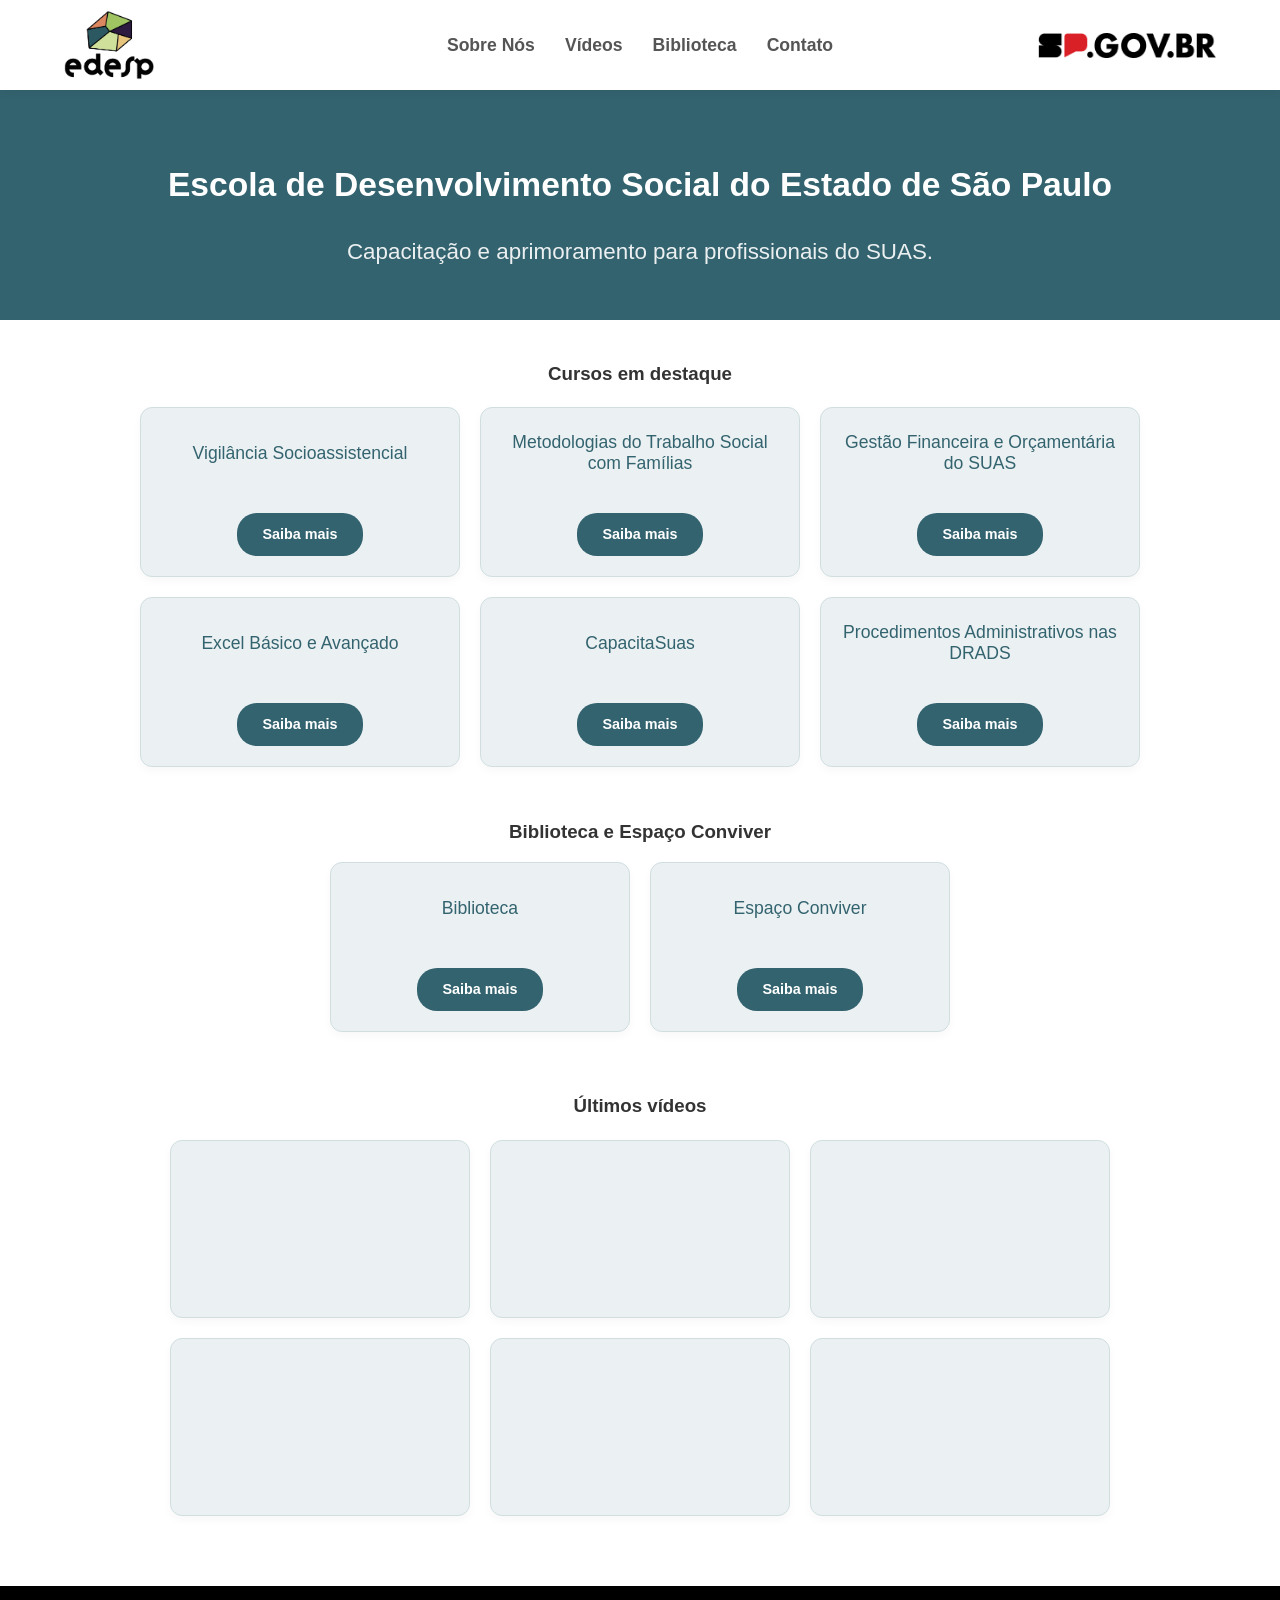
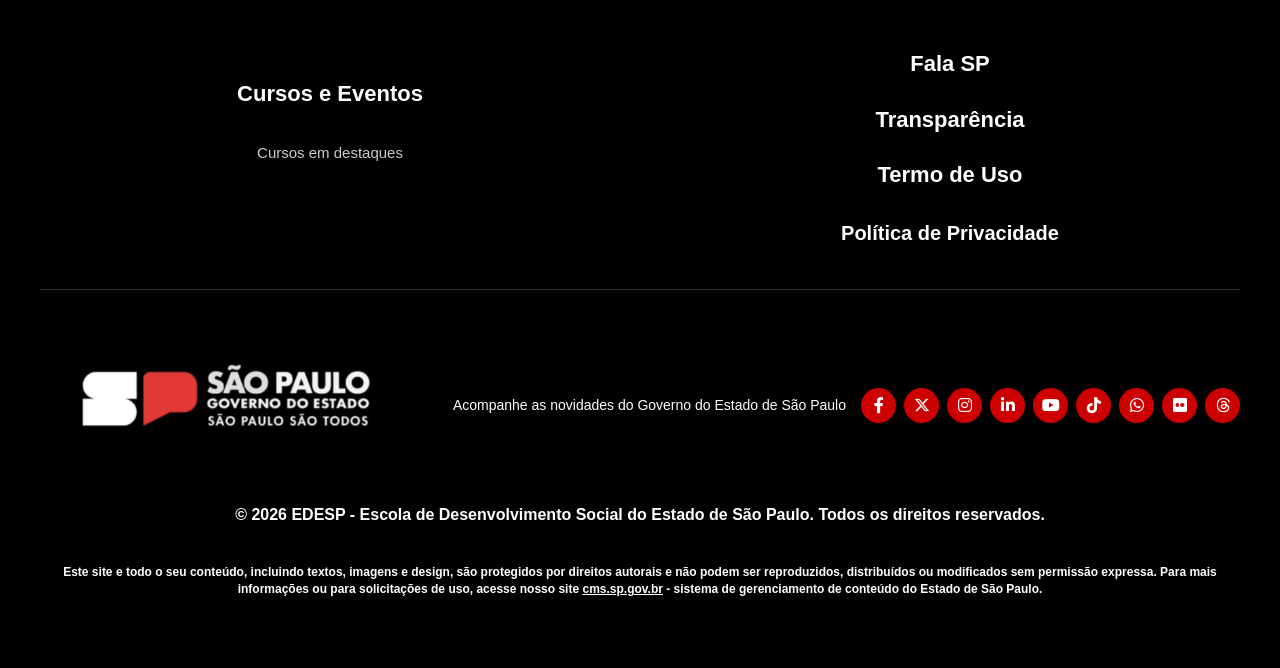
==== commit 89460bcb: "ajustes de responsividade e inclusão de fotos" ====
--- a/index.html
+++ b/index.html
@@ -11,9 +11,7 @@
     <!-- Remova a barra inicial para ele procurar na mesma pasta do HTML -->
     <link rel="stylesheet" href="style.css?v=2.0">
 </head>
-
 <body>
-
     <header>
         <!-- Logo 1 (Esquerda) -->
         <a href="index.html" class="logo">
@@ -79,6 +77,24 @@
                     <h4>Procedimentos Administrativos nas DRADS</h4>
                     <a href="administrativo.html" class="saiba-mais">Saiba mais</a>
                 </div>
+            </div>
+        </section>
+
+        <section id="secao-biblioteca" class="secao-padrao">
+            <h3>Biblioteca e Espaço Conviver</h3>
+            <div class="cards">
+
+                <!-- Card 1 -->
+                <div class="card">
+                    <h4>Biblioteca</h4>
+                    <a href="biblioteca.html" class="saiba-mais">Saiba mais</a>
+                </div>
+
+                <!-- Card 2 -->
+                <div class="card">
+                    <h4>Espaço Conviver</h4>
+                    <a href="conviver.html" class="saiba-mais">Saiba mais</a>
+                </div>
 
             </div>
         </section>
@@ -129,26 +145,6 @@
 
             </div>
         </section>
-
-        <section id="secao-biblioteca" class="secao-padrao">
-            <h3>Biblioteca e Espaço Conviver</h3>
-            <div class="cards">
-
-                <!-- Card 1 -->
-                <div class="card">
-                    <h4>Biblioteca</h4>
-                    <a href="biblioteca.html" class="saiba-mais">Saiba mais</a>
-                </div>
-
-                <!-- Card 2 -->
-                <div class="card">
-                    <h4>Espaço Conviver</h4>
-                    <a href="convivencia.html" class="saiba-mais">Saiba mais</a>
-                </div>
-
-            </div>
-        </section>
-
     </main>
 
     <footer
@@ -167,7 +163,6 @@
                 </ul>
             </div>
 
-
             <!-- Links Rápidos (Lado Direito do Footer) -->
             <div style="flex: 1; min-width: 250px; display: flex; flex-direction: column; gap: 20px;">
 
@@ -200,7 +195,7 @@
 
                 <!-- Logo Governo -->
                 <div style="display: flex; align-items: center; gap: 15px;">
-                    <img src="/assets/governo.png" alt="Logo São Paulo" style="height: 150px;">
+                    <img src="assets/governo.png" alt="Logo São Paulo" style="height: 150px;">
                 </div>
 
                 <!-- Redes Sociais -->
@@ -285,9 +280,7 @@
                             - sistema de gerenciamento de conteúdo do Estado de São Paulo.
                         </p>
                     </div>
-
-                </div>
-
+                </div>
     </footer>
 
     <!-- 1. O Botão primeiro -->
@@ -314,7 +307,5 @@
             });
         };
     </script>
-
 </body>
-
 </html>
--- a/style.css
+++ b/style.css
@@ -441,6 +441,96 @@
     padding: 20px;
 }
 
+.galeria-conviver {
+    display: grid;
+    /* Cria colunas que se ajustam sozinhas (mínimo 250px cada) */
+    grid-template-columns: repeat(auto-fit, minmax(250px, 1fr)); 
+    gap: 15px; /* Espaço entre as fotos */
+    margin-top: 30px;
+    padding: 10px;
+}
+
+.galeria-conviver img {
+    width: 100%;
+    height: 250px; /* Define uma altura padrão para todas */
+    object-fit: cover; /* Corta a imagem para preencher o quadrado sem distorcer */
+    border-radius: 12px; /* Cantos arredondados para um ar mais moderno */
+    box-shadow: 0 4px 8px rgba(0,0,0,0.1); /* Sombra leve para dar profundidade */
+    transition: transform 0.3s ease; /* Efeito suave ao passar o mouse */
+}
+
+/* Efeito de zoom ao passar o mouse */
+.galeria-conviver img:hover {
+    transform: scale(1.03);
+    cursor: pointer;
+}
+
+/* Estilo para dizer que as fotos da galeria são clicáveis */
+.galeria-conviver img {
+    cursor: pointer; /* Muda o mouse para a mãozinha */
+}
+
+/* O Fundo do Lightbox (ocupa toda a tela) */
+.lightbox {
+    display: none; /* Escondido por padrão */
+    position: fixed; /* Fica fixo na tela, mesmo com scroll */
+    z-index: 1000; /* Garante que ficará em cima de TUDO */
+    padding-top: 50px; /* Espaço para a imagem não colar no topo */
+    left: 0;
+    top: 0;
+    width: 100%;
+    height: 100%;
+    overflow: auto; /* Habilita scroll se a imagem for gigante */
+    background-color: rgba(0, 0, 0, 0.9); /* Fundo preto com 90% de opacidade */
+}
+
+/* A Imagem Ampliada */
+.lightbox-content {
+    margin: auto;
+    display: block;
+    max-width: 80%; /* Não deixa a imagem ficar maior que 80% da largura da tela */
+    max-height: 80vh; /* Não deixa a imagem ficar maior que 80% da altura da tela */
+    border-radius: 10px;
+    border: 3px solid white; /* Moldura branca charmosa */
+}
+
+/* Animação de zoom para abrir */
+.lightbox-content {
+    animation-name: zoom;
+    animation-duration: 0.6s;
+}
+
+@keyframes zoom {
+    from {transform:scale(0)}
+    to {transform:scale(1)}
+}
+
+/* O Botão de Fechar (X) */
+.close-lightbox {
+    position: absolute;
+    top: 20px;
+    right: 35px;
+    color: #f1f1f1;
+    font-size: 40px;
+    font-weight: bold;
+    transition: 0.3s;
+    cursor: pointer;
+}
+
+.close-lightbox:hover,
+.close-lightbox:focus {
+    color: #bbb;
+    text-decoration: none;
+}
+
+/* Ajustes para celular (tela ficar maior) */
+@media only screen and (max-width: 700px){
+    .lightbox-content {
+        max-width: 95%;
+        margin-top: 100px;
+    }
+}
+
 /* Garante que os cards de vídeo tenham o mesmo tamanho dos de curso/biblioteca */
 .card-video {
     flex: 0 1 300px;
@@ -554,4 +644,70 @@
 .conteudo-institucional ul {
     text-align: left;
     /* Parágrafos e listas à esquerda */
+}
+
+/* ==========================================================================
+   AJUSTES EXCLUSIVOS DE RESPONSIVIDADE (ADICIONAR AO FIM DO ARQUIVO)
+   ========================================================================== */
+
+@media (max-width: 768px) {
+    /* 1. Ajuste do Header: Faz o menu pular para baixo das logos */
+    header {
+        grid-template-columns: 1fr 1fr;
+        height: auto;
+        padding: 15px 5%;
+    }
+    nav {
+        grid-row: 2;
+        grid-column: span 2;
+        margin-top: 15px;
+    }
+    nav ul {
+        gap: 15px;
+        flex-wrap: wrap;
+        justify-content: center;
+    }
+
+    /* 2. Ajuste dos Cards: Garante que não fiquem "esmagados" */
+    .cards, .video-grid {
+        grid-template-columns: repeat(auto-fit, minmax(280px, 1fr));
+    }
+
+    /* 3. Ajuste das Colunas de Livros: 2 colunas em tablets */
+    .colunas-livros {
+        column-count: 2;
+    }
+}
+
+@media (max-width: 600px) {
+    /* 4. Ajuste das Colunas de Livros: 1 coluna em celulares */
+    .colunas-livros {
+        column-count: 1;
+    }
+
+    /* 5. Ajuste do Lightbox: Imagem aproveita melhor a tela do celular */
+    .lightbox-content {
+        max-width: 95%;
+        margin-top: 25%;
+    }
+    .close-lightbox {
+        top: 10px;
+        right: 20px;
+        font-size: 50px; /* Mais fácil de clicar com o dedo */
+    }
+
+    /* 6. Galeria: Uma foto por linha em telas muito pequenas */
+    .galeria-conviver {
+        grid-template-columns: 1fr;
+    }
+}
+
+.mapa-container {
+    margin: 15px 0;
+    width: 100%;
+    overflow: hidden;
+}
+
+.mapa-container iframe {
+    box-shadow: 0 2px 8px rgba(0,0,0,0.1); /* Dá um leve destaque ao mapa */
 }
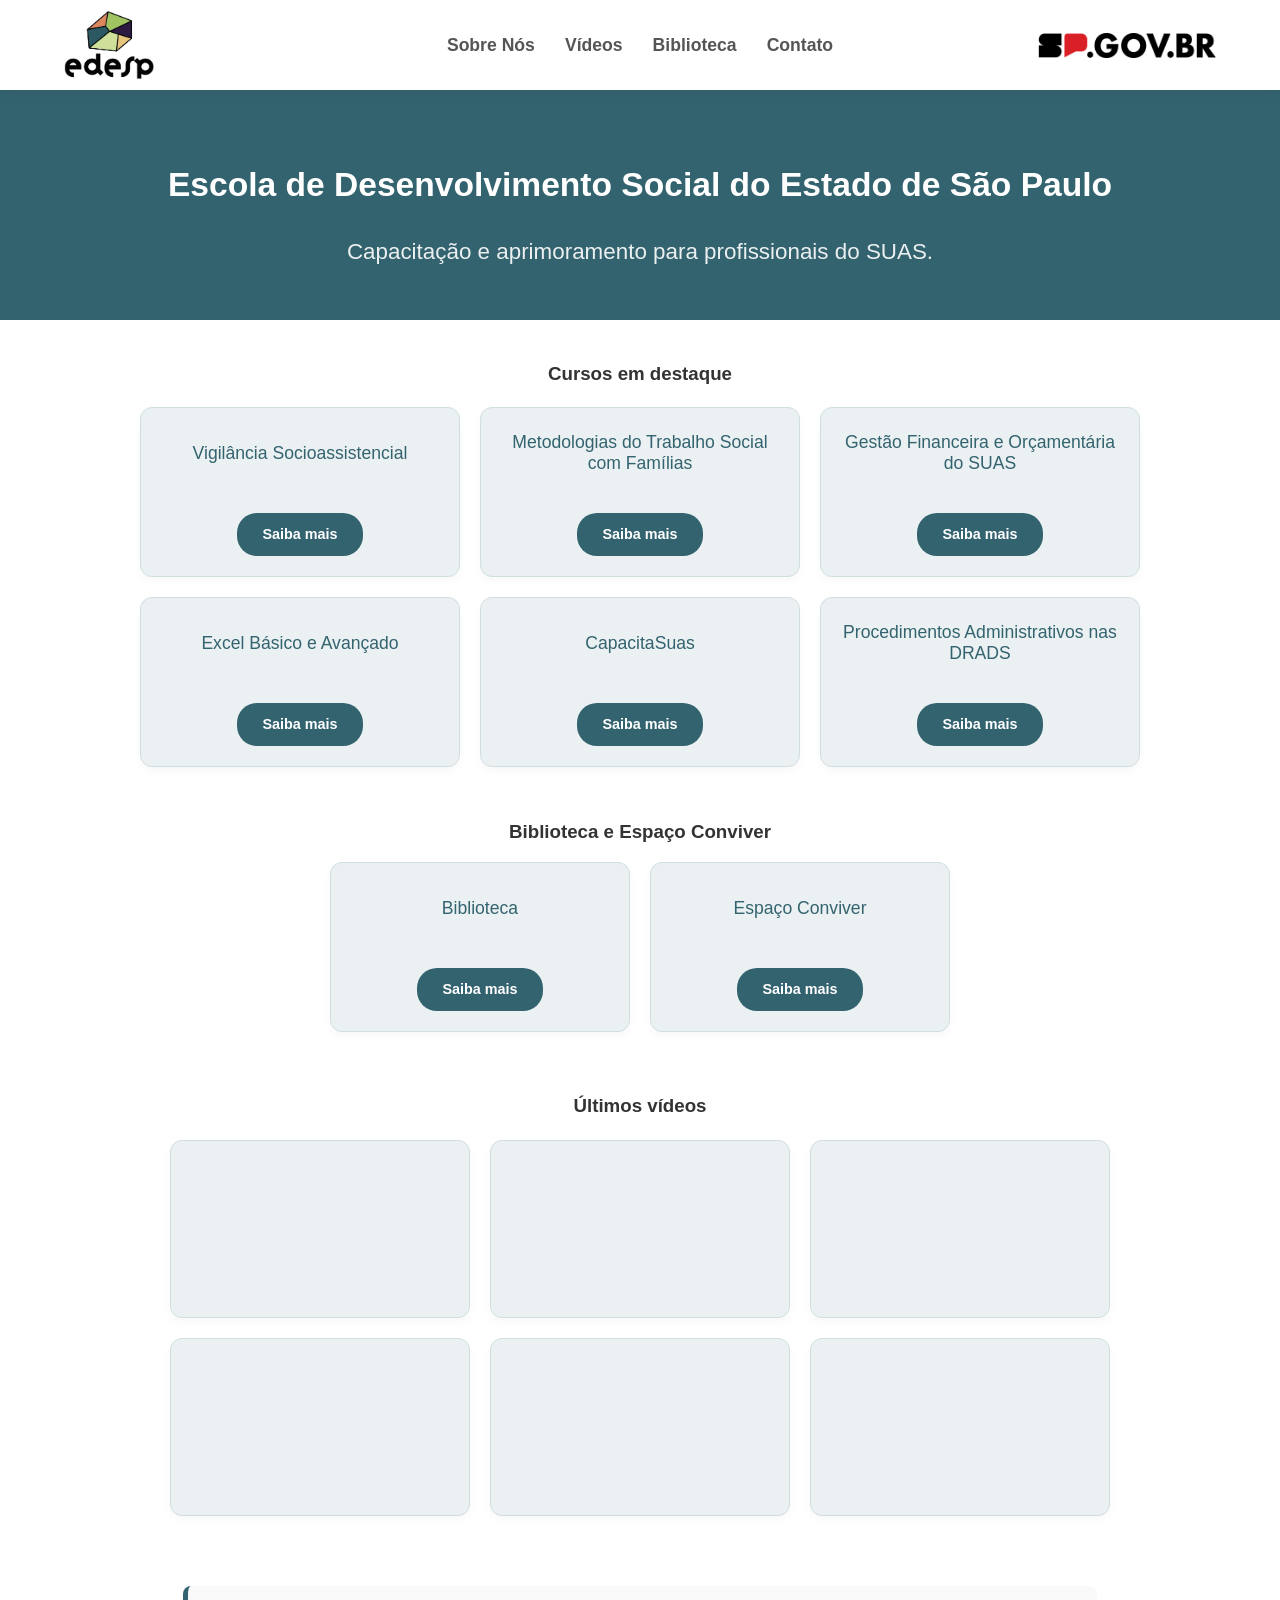
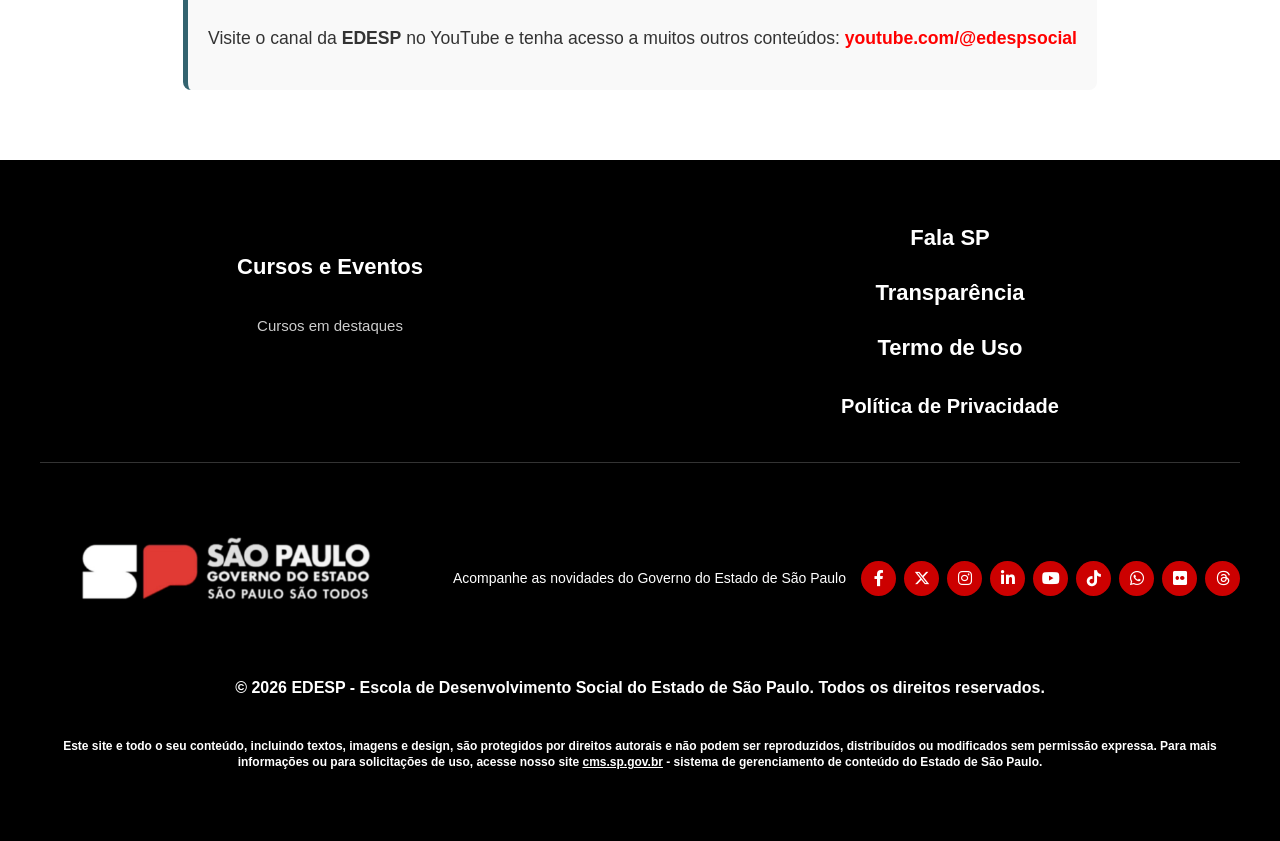
==== commit 3669f701: "inclusão de chamada canal YouTube" ====
--- a/index.html
+++ b/index.html
@@ -11,6 +11,7 @@
     <!-- Remova a barra inicial para ele procurar na mesma pasta do HTML -->
     <link rel="stylesheet" href="style.css?v=2.0">
 </head>
+
 <body>
     <header>
         <!-- Logo 1 (Esquerda) -->
@@ -141,6 +142,19 @@
                     <iframe src="https://www.youtube.com/embed/n4eS8J1VWD8" title="Vídeo EDESP 6" frameborder="0"
                         allowfullscreen>
                     </iframe>
+                </div>
+
+                <div class="video-grid">
+                    <!-- Seus iframes de vídeo aqui -->
+                </div>
+
+                <!-- Adicione o parágrafo logo abaixo da div dos vídeos -->
+                <div class="chamada-youtube">
+                    <p>Visite o canal da <strong>EDESP</strong> no YouTube e tenha acesso a muitos outros conteúdos:
+                        <a href="https://www.youtube.com/@edespsocial" target="_blank" rel="noopener noreferrer">
+                            youtube.com/@edespsocial
+                        </a>
+                    </p>
                 </div>
 
             </div>
@@ -308,4 +322,5 @@
         };
     </script>
 </body>
+
 </html>
--- a/style.css
+++ b/style.css
@@ -422,41 +422,52 @@
     border-bottom: 1px dotted #ccc;
     /* Linha sutil para guiar o olho */
     color: #444;
-    color: #333;           /* Define uma cor cinza escuro profissional */
+    color: #333;
+    /* Define uma cor cinza escuro profissional */
     padding: 8px 0;
-    border-bottom: 1px solid #eee; /* Linha divisória bem suave */
-    break-inside: avoid;   /* Impede que um nome de livro seja cortado entre colunas */
+    border-bottom: 1px solid #eee;
+    /* Linha divisória bem suave */
+    break-inside: avoid;
+    /* Impede que um nome de livro seja cortado entre colunas */
 }
 
 /* Efeito ao passar o mouse (opcional, fica bem moderno) */
 .colunas-livros li:hover {
     background-color: #f9f9f9;
-    color: #0056b3; /* Muda a cor levemente ao passar o mouse */
+    color: #0056b3;
+    /* Muda a cor levemente ao passar o mouse */
     cursor: default;
 }
 
 .lista-acervo-completo {
     max-width: 800px;
-    margin: 0 auto; /* Centraliza o bloco da lista na tela */
+    margin: 0 auto;
+    /* Centraliza o bloco da lista na tela */
     padding: 20px;
 }
 
 .galeria-conviver {
     display: grid;
     /* Cria colunas que se ajustam sozinhas (mínimo 250px cada) */
-    grid-template-columns: repeat(auto-fit, minmax(250px, 1fr)); 
-    gap: 15px; /* Espaço entre as fotos */
+    grid-template-columns: repeat(auto-fit, minmax(250px, 1fr));
+    gap: 15px;
+    /* Espaço entre as fotos */
     margin-top: 30px;
     padding: 10px;
 }
 
 .galeria-conviver img {
     width: 100%;
-    height: 250px; /* Define uma altura padrão para todas */
-    object-fit: cover; /* Corta a imagem para preencher o quadrado sem distorcer */
-    border-radius: 12px; /* Cantos arredondados para um ar mais moderno */
-    box-shadow: 0 4px 8px rgba(0,0,0,0.1); /* Sombra leve para dar profundidade */
-    transition: transform 0.3s ease; /* Efeito suave ao passar o mouse */
+    height: 250px;
+    /* Define uma altura padrão para todas */
+    object-fit: cover;
+    /* Corta a imagem para preencher o quadrado sem distorcer */
+    border-radius: 12px;
+    /* Cantos arredondados para um ar mais moderno */
+    box-shadow: 0 4px 8px rgba(0, 0, 0, 0.1);
+    /* Sombra leve para dar profundidade */
+    transition: transform 0.3s ease;
+    /* Efeito suave ao passar o mouse */
 }
 
 /* Efeito de zoom ao passar o mouse */
@@ -467,31 +478,41 @@
 
 /* Estilo para dizer que as fotos da galeria são clicáveis */
 .galeria-conviver img {
-    cursor: pointer; /* Muda o mouse para a mãozinha */
+    cursor: pointer;
+    /* Muda o mouse para a mãozinha */
 }
 
 /* O Fundo do Lightbox (ocupa toda a tela) */
 .lightbox {
-    display: none; /* Escondido por padrão */
-    position: fixed; /* Fica fixo na tela, mesmo com scroll */
-    z-index: 1000; /* Garante que ficará em cima de TUDO */
-    padding-top: 50px; /* Espaço para a imagem não colar no topo */
+    display: none;
+    /* Escondido por padrão */
+    position: fixed;
+    /* Fica fixo na tela, mesmo com scroll */
+    z-index: 1000;
+    /* Garante que ficará em cima de TUDO */
+    padding-top: 50px;
+    /* Espaço para a imagem não colar no topo */
     left: 0;
     top: 0;
     width: 100%;
     height: 100%;
-    overflow: auto; /* Habilita scroll se a imagem for gigante */
-    background-color: rgba(0, 0, 0, 0.9); /* Fundo preto com 90% de opacidade */
+    overflow: auto;
+    /* Habilita scroll se a imagem for gigante */
+    background-color: rgba(0, 0, 0, 0.9);
+    /* Fundo preto com 90% de opacidade */
 }
 
 /* A Imagem Ampliada */
 .lightbox-content {
     margin: auto;
     display: block;
-    max-width: 80%; /* Não deixa a imagem ficar maior que 80% da largura da tela */
-    max-height: 80vh; /* Não deixa a imagem ficar maior que 80% da altura da tela */
+    max-width: 80%;
+    /* Não deixa a imagem ficar maior que 80% da largura da tela */
+    max-height: 80vh;
+    /* Não deixa a imagem ficar maior que 80% da altura da tela */
     border-radius: 10px;
-    border: 3px solid white; /* Moldura branca charmosa */
+    border: 3px solid white;
+    /* Moldura branca charmosa */
 }
 
 /* Animação de zoom para abrir */
@@ -501,8 +522,13 @@
 }
 
 @keyframes zoom {
-    from {transform:scale(0)}
-    to {transform:scale(1)}
+    from {
+        transform: scale(0)
+    }
+
+    to {
+        transform: scale(1)
+    }
 }
 
 /* O Botão de Fechar (X) */
@@ -524,7 +550,7 @@
 }
 
 /* Ajustes para celular (tela ficar maior) */
-@media only screen and (max-width: 700px){
+@media only screen and (max-width: 700px) {
     .lightbox-content {
         max-width: 95%;
         margin-top: 100px;
@@ -550,6 +576,42 @@
     width: 100%;
     max-width: 1200px;
     margin: 0 auto;
+}
+
+.chamada-youtube {
+    text-align: center;
+    margin-top: 30px;
+    padding: 20px;
+    background-color: #f9f9f9;
+    /* Um fundo leve para dar destaque */
+    border-radius: 8px;
+    border-left: 5px solid var(--cor-primaria-teal);
+    /* Usa sua cor padrão */
+}
+
+.chamada-youtube p {
+    font-size: 1.1rem;
+    color: var(--cor-texto-escuro);
+}
+
+.chamada-youtube a {
+    color: #FF0000;
+    /* Cor icônica do YouTube */
+    text-decoration: none;
+    font-weight: bold;
+    transition: 0.3s;
+}
+
+@media (max-width: 600px) {
+    .chamada-youtube {
+        padding: 15px; /* Um pouco menor para telas pequenas */
+        margin: 20px 5%; /* Adiciona uma margem lateral para não colar nas bordas do celular */
+    }
+}
+
+.chamada-youtube a:hover {
+    text-decoration: underline;
+    color: var(--cor-destaque-laranja);
 }
 
 /* Para ficar um embaixo do outro no celular */
@@ -583,17 +645,21 @@
 }
 
 /* Seleciona os links que estão dentro do seu footer */
-footer a, 
+footer a,
 .footer-info a {
-    color: #FFFFFF !important;    /* Força a cor branca */
-    text-decoration: none;         /* Remove o sublinhado */
-    transition: opacity 0.3s;      /* Deixa o efeito de passar o mouse mais suave */
+    color: #FFFFFF !important;
+    /* Força a cor branca */
+    text-decoration: none;
+    /* Remove o sublinhado */
+    transition: opacity 0.3s;
+    /* Deixa o efeito de passar o mouse mais suave */
 }
 
 /* Efeito opcional: quando passar o mouse, ele brilha ou fica levemente transparente */
 footer a:hover {
     opacity: 0.8;
-    text-decoration: underline;    /* O sublinhado só aparece quando o usuário passa o mouse */
+    text-decoration: underline;
+    /* O sublinhado só aparece quando o usuário passa o mouse */
 }
 
 /* Estado Normal do Botão */
@@ -651,17 +717,20 @@
    ========================================================================== */
 
 @media (max-width: 768px) {
+
     /* 1. Ajuste do Header: Faz o menu pular para baixo das logos */
     header {
         grid-template-columns: 1fr 1fr;
         height: auto;
         padding: 15px 5%;
     }
+
     nav {
         grid-row: 2;
         grid-column: span 2;
         margin-top: 15px;
     }
+
     nav ul {
         gap: 15px;
         flex-wrap: wrap;
@@ -669,7 +738,8 @@
     }
 
     /* 2. Ajuste dos Cards: Garante que não fiquem "esmagados" */
-    .cards, .video-grid {
+    .cards,
+    .video-grid {
         grid-template-columns: repeat(auto-fit, minmax(280px, 1fr));
     }
 
@@ -680,6 +750,7 @@
 }
 
 @media (max-width: 600px) {
+
     /* 4. Ajuste das Colunas de Livros: 1 coluna em celulares */
     .colunas-livros {
         column-count: 1;
@@ -690,10 +761,12 @@
         max-width: 95%;
         margin-top: 25%;
     }
+
     .close-lightbox {
         top: 10px;
         right: 20px;
-        font-size: 50px; /* Mais fácil de clicar com o dedo */
+        font-size: 50px;
+        /* Mais fácil de clicar com o dedo */
     }
 
     /* 6. Galeria: Uma foto por linha em telas muito pequenas */
@@ -709,5 +782,6 @@
 }
 
 .mapa-container iframe {
-    box-shadow: 0 2px 8px rgba(0,0,0,0.1); /* Dá um leve destaque ao mapa */
+    box-shadow: 0 2px 8px rgba(0, 0, 0, 0.1);
+    /* Dá um leve destaque ao mapa */
 }
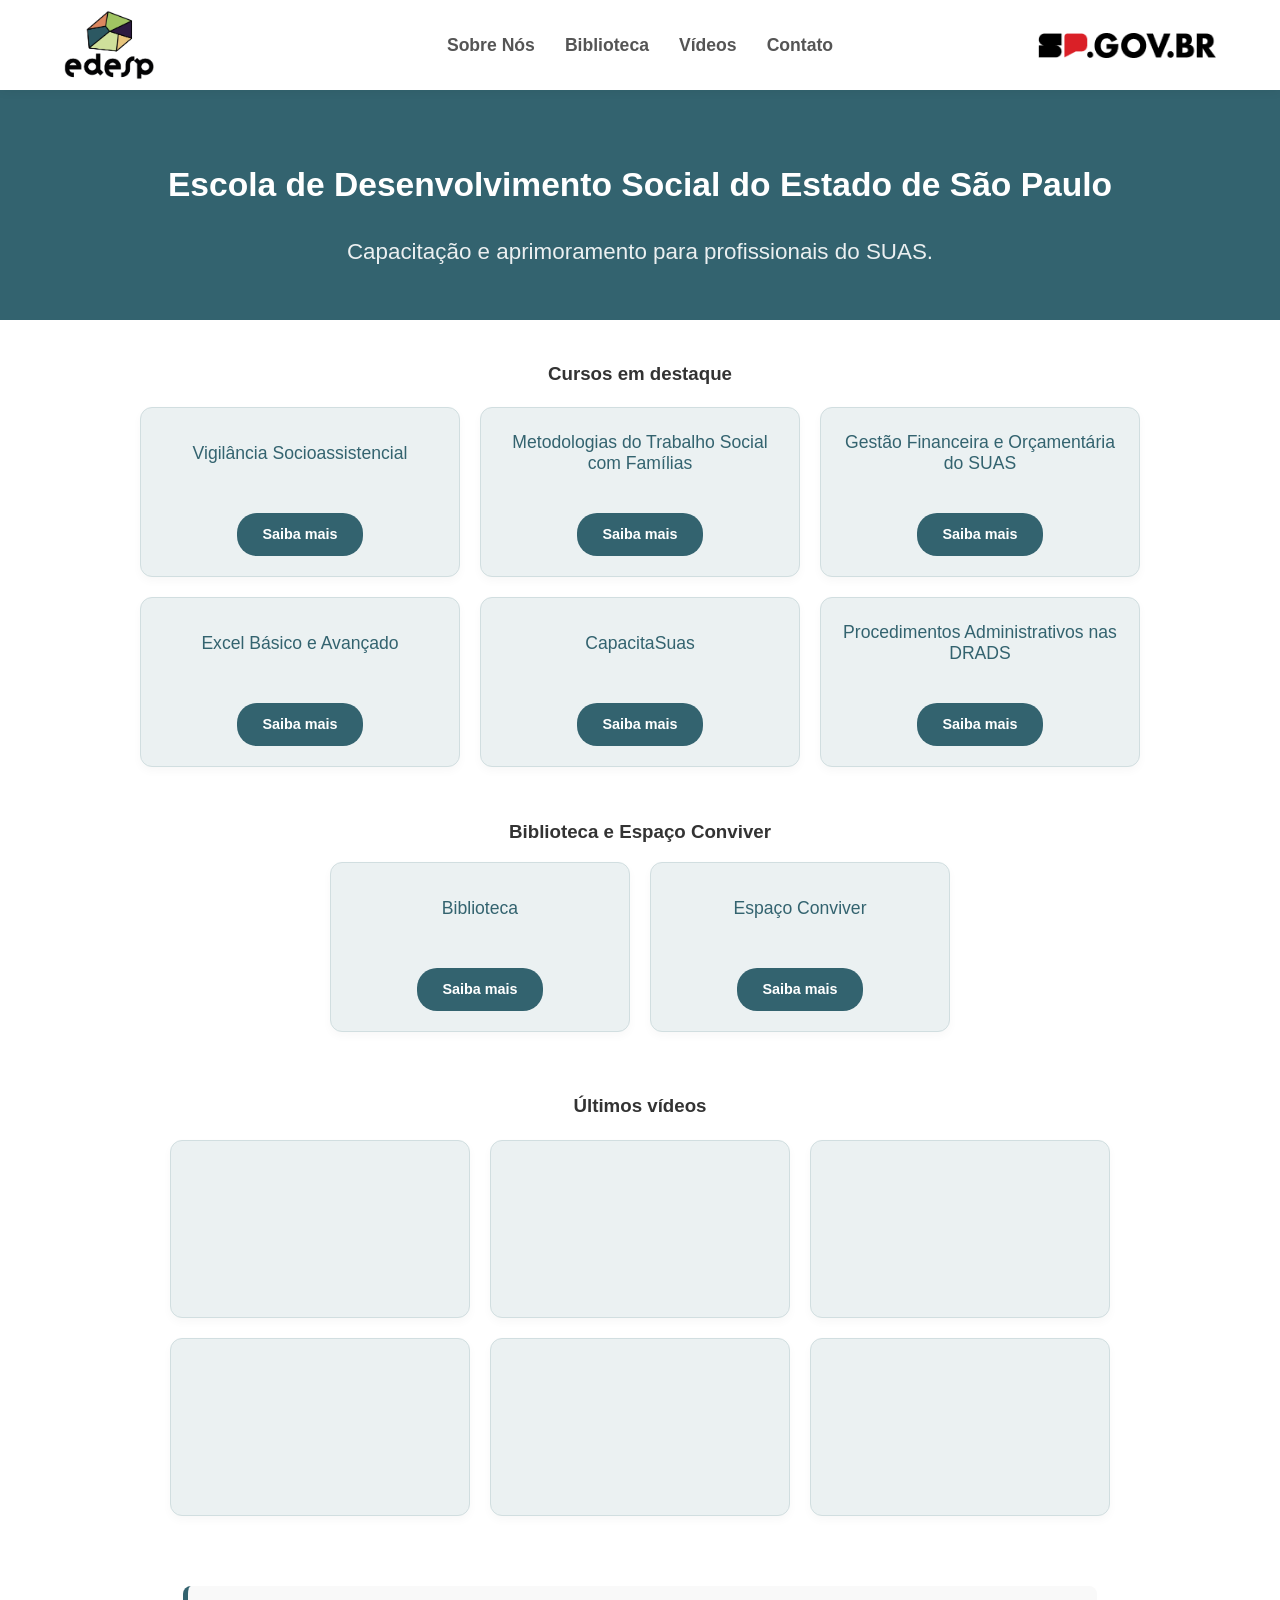
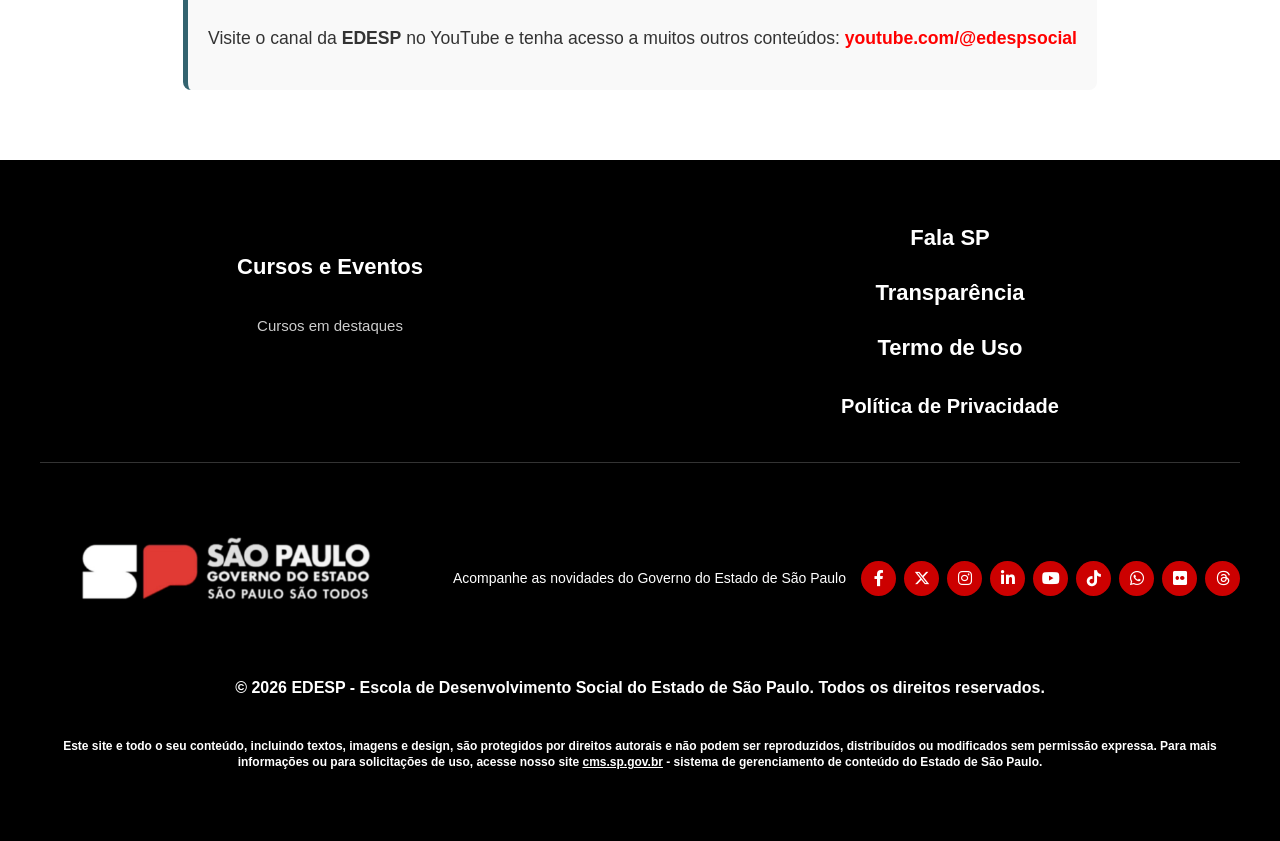
==== commit e9f03a01: "resumo de textos dos cursos e alteração da ordem do menu" ====
--- a/index.html
+++ b/index.html
@@ -23,8 +23,8 @@
         <nav>
             <ul>
                 <li><a href="sobre.html">Sobre Nós</a></li>
+                <li><a href="index.html#secao-biblioteca">Biblioteca</a></li>
                 <li><a href="index.html#secao-videos">Vídeos</a></li>
-                <li><a href="index.html#secao-biblioteca">Biblioteca</a></li>
                 <li><a href="contato.html">Contato</a></li>
             </ul>
         </nav>
